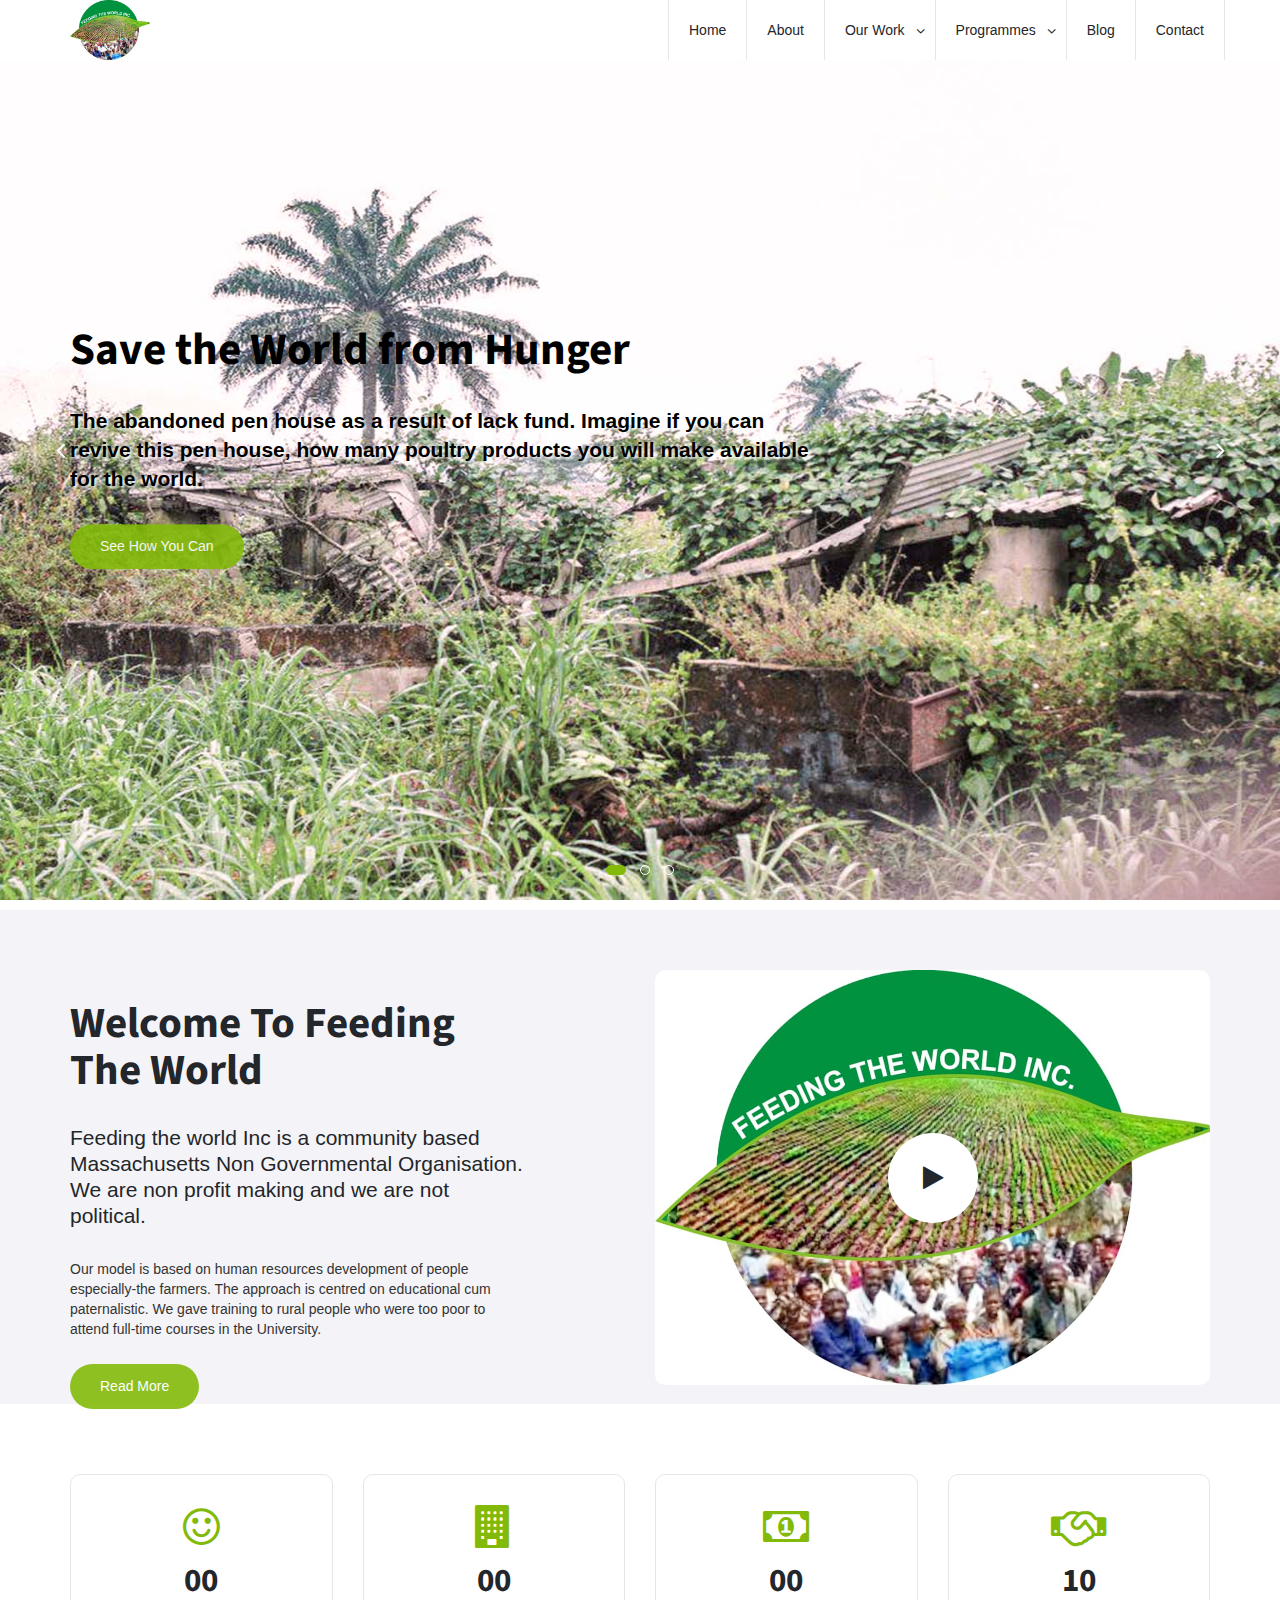
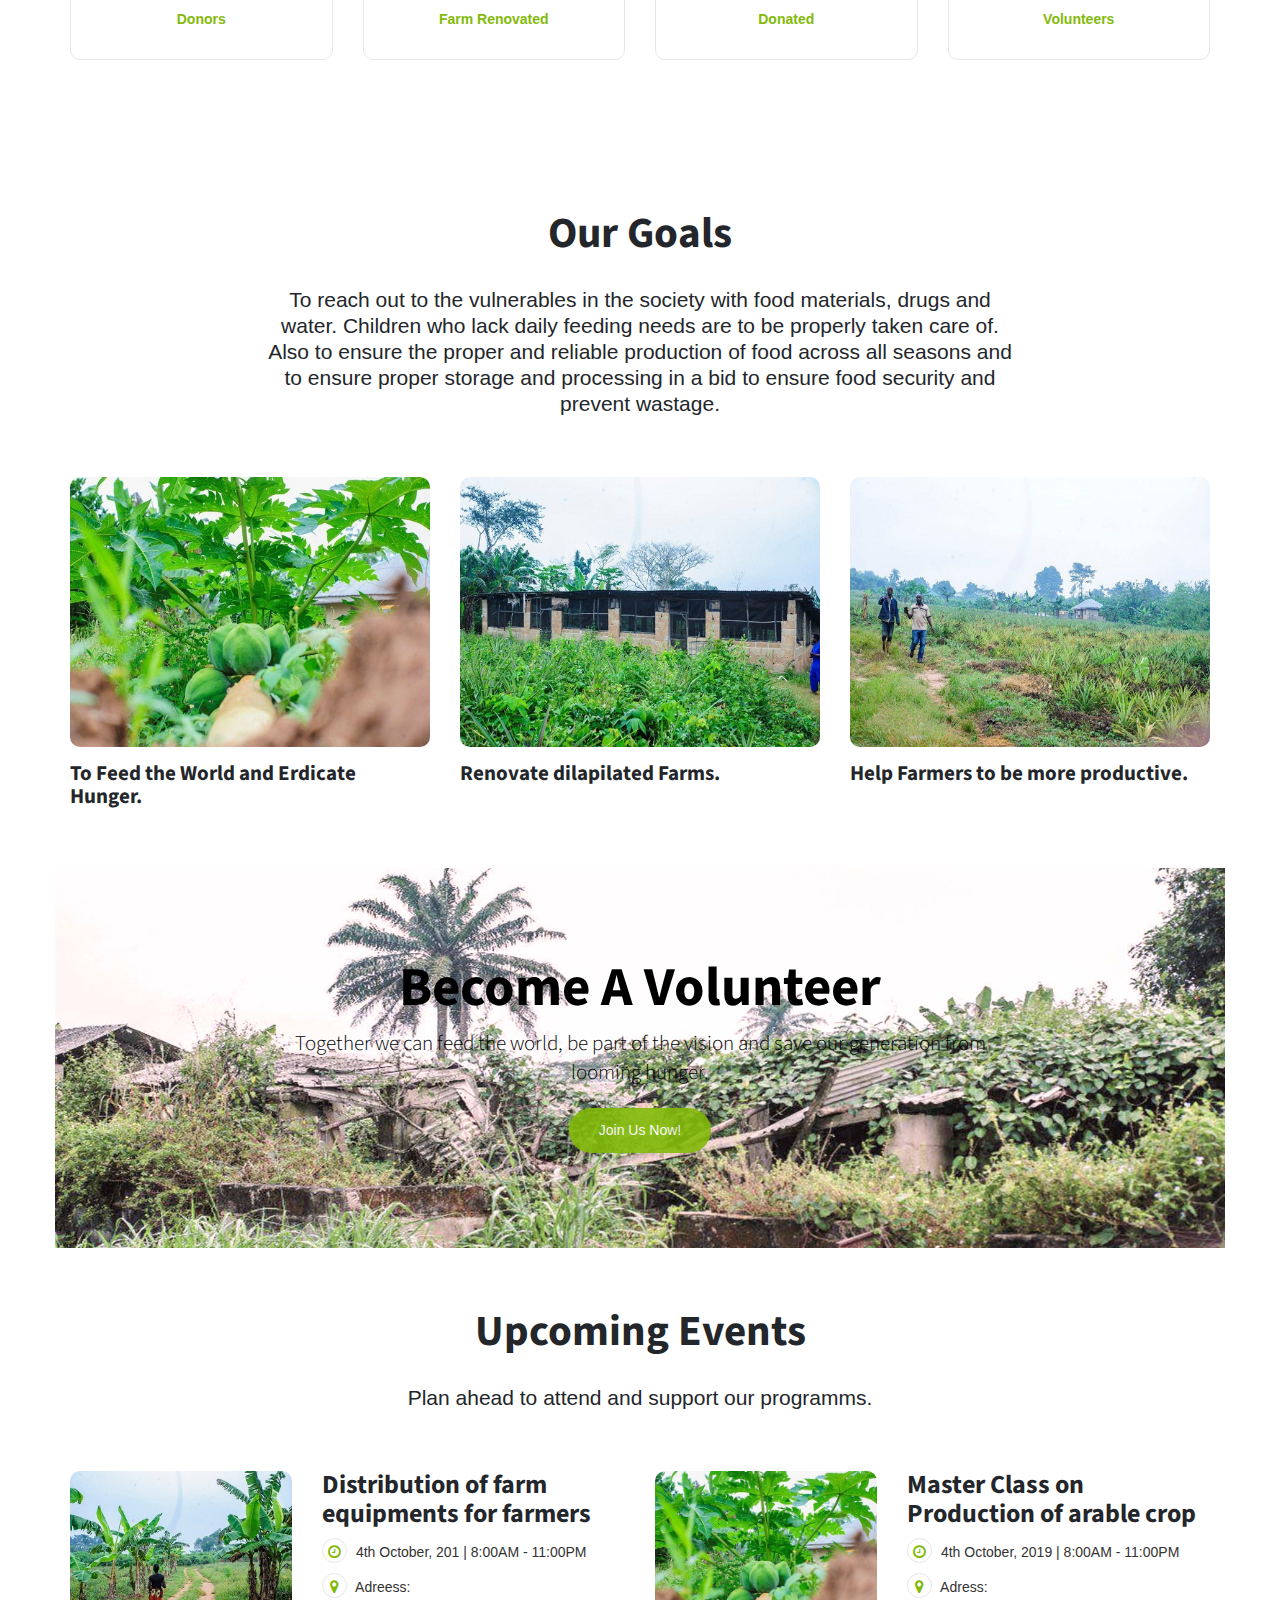
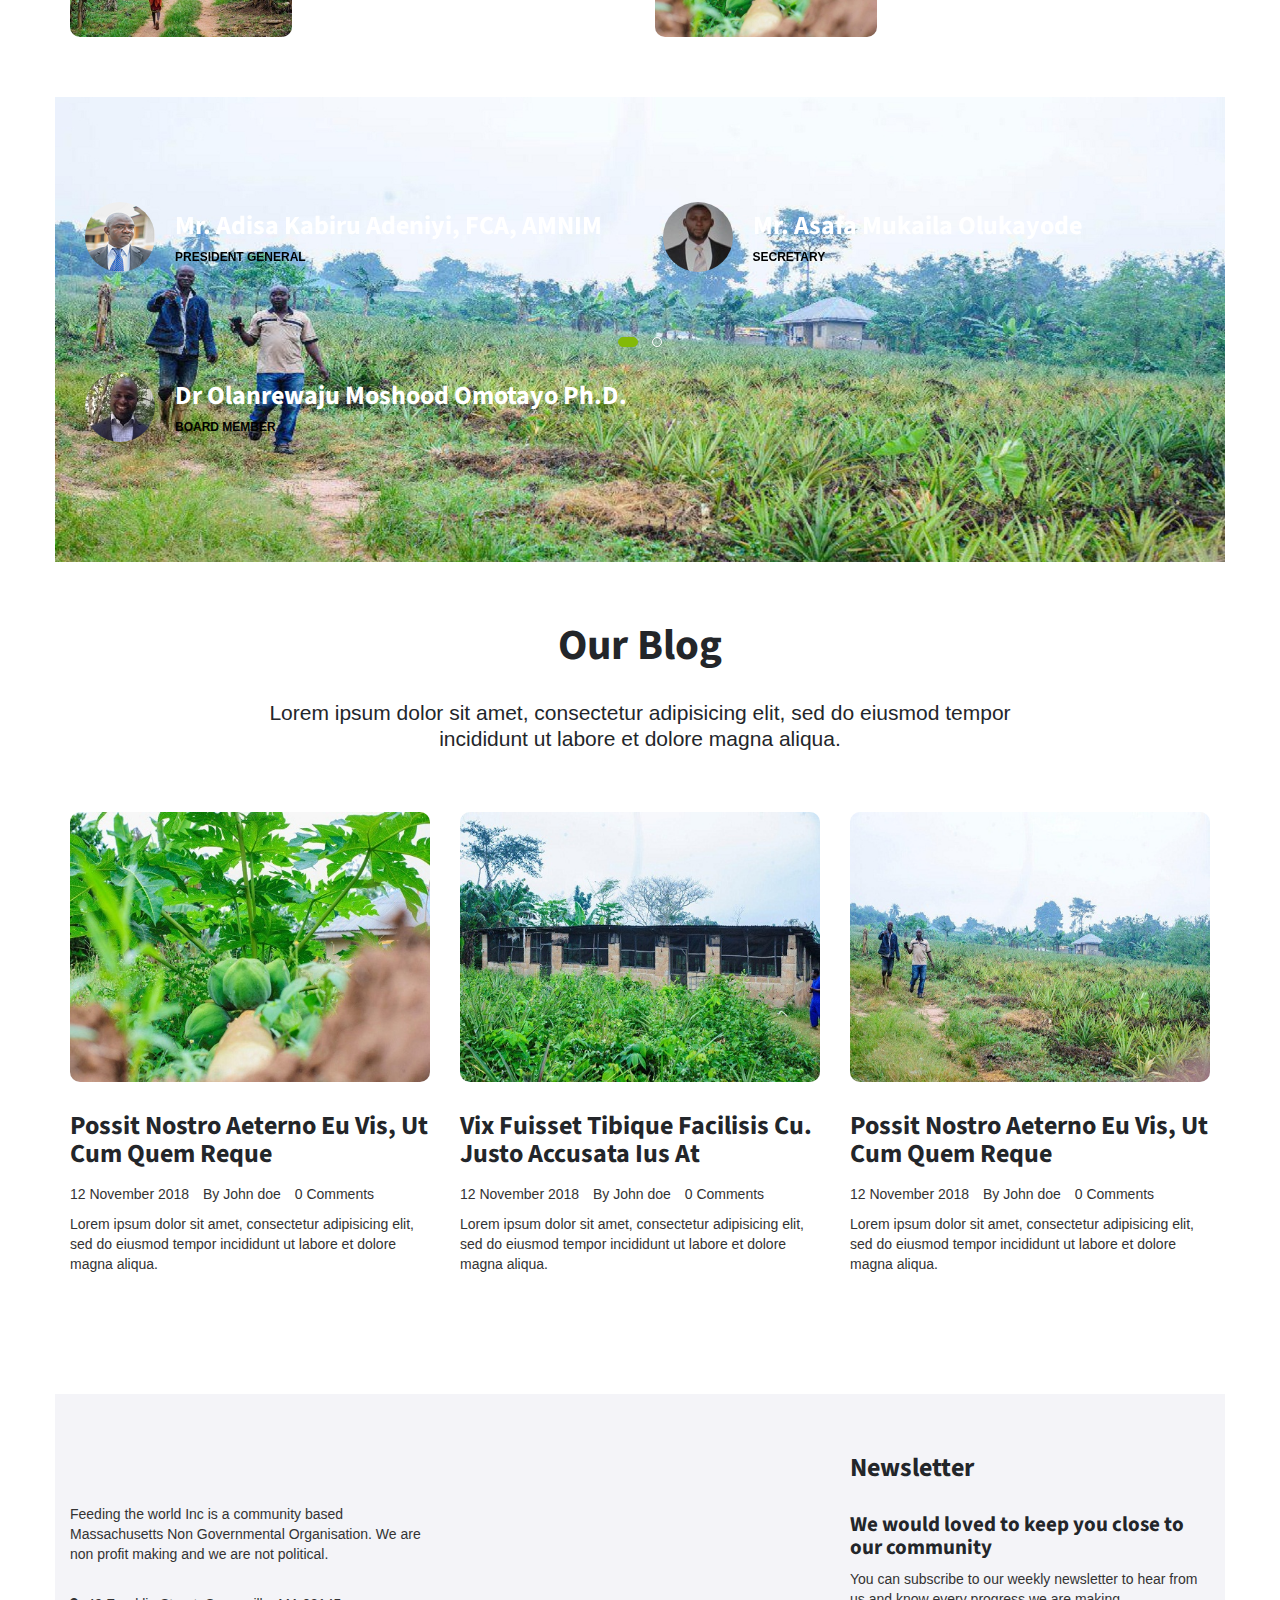
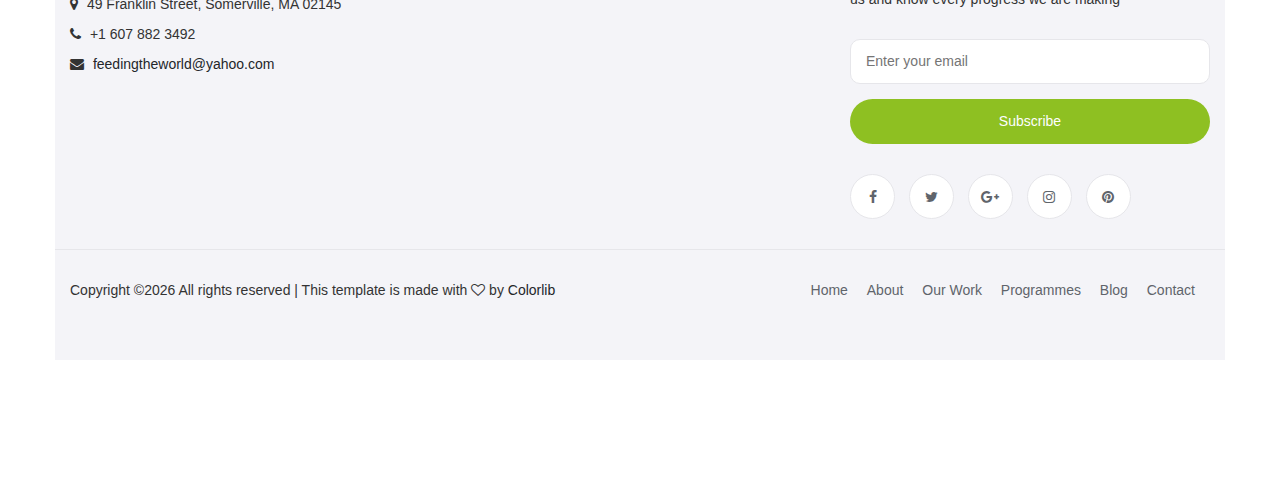
==== index.html @ e87ab562 "Add files via upload" ====
<!DOCTYPE html>
<html lang="en">
	<head>
		<meta charset="utf-8">
		<meta http-equiv="X-UA-Compatible" content="IE=edge">
		<meta name="viewport" content="width=device-width, initial-scale=1">
		 <!-- The above 3 meta tags *must* come first in the head; any other head content must come *after* these tags -->

		<title>Volunteer</title>

		<!-- Google font -->
		<link href="https://fonts.googleapis.com/css?family=Roboto:300,400%7CSource+Sans+Pro:700" rel="stylesheet">

		<!-- Bootstrap -->
		<link type="text/css" rel="stylesheet" href="css/bootstrap.min.css"/>

		<!-- Owl Carousel -->
		<link type="text/css" rel="stylesheet" href="css/owl.carousel.css" />
		<link type="text/css" rel="stylesheet" href="css/owl.theme.default.css" />

		<!-- Font Awesome Icon -->
		<link rel="stylesheet" href="css/font-awesome.min.css">

		<!-- Custom stlylesheet -->
		<link type="text/css" rel="stylesheet" href="css/style.css"/>

		<!-- HTML5 shim and Respond.js for IE8 support of HTML5 elements and media queries -->
		<!-- WARNING: Respond.js doesn't work if you view the page via file:// -->
		<!--[if lt IE 9]>
		  <script src="https://oss.maxcdn.com/html5shiv/3.7.3/html5shiv.min.js"></script>
		  <script src="https://oss.maxcdn.com/respond/1.4.2/respond.min.js"></script>
		<![endif]-->

    </head>
	<body>
		<!-- HEADER -->
		<header>
			<!-- NAVGATION -->
			<nav id="main-navbar">
				<div class="container">
					<div class="navbar-header">
						<!-- Logo -->
						<div class="navbar-brand">
							<a class="logo" href="index.html"><img src="img/logo.jpg" alt="logo"></a>
						</div>
						<!-- Logo -->

						<!-- Mobile toggle -->
						<button class="navbar-toggle-btn">
							<i class="fa fa-bars"></i>
						</button>
						<!-- Mobile toggle -->

						<!-- Mobile Search toggle -->
						<button class="search-toggle-btn">
							<i class="fa fa-search"></i>
						</button>
						<!-- Mobile Search toggle -->
					</div>

					<!-- Search
					<div class="navbar-search">
						<button class="search-btn"><i class="fa fa-search"></i></button>
						<div class="search-form">
							<form>
								<input class="input" type="text" name="search" placeholder="Search">
							</form>
						</div>
					</div>
					 Search -->

					<!-- Nav menu -->
					<ul class="navbar-menu nav navbar-nav navbar-right">
						<li><a href="index.html">Home</a></li>
						<li><a href="#">About</a></li>
						<li class="has-dropdown"><a href="#">Our Work</a>
						<ul class="dropdown">
							<li><a href="single-cause.html">Vision</a></li>
							<li><a href="single-cause.html">Mission</a></li>
							<li><a href="single-cause.html">Our Model</a></li>
						</ul>
					</li>
						<li class="has-dropdown"><a href="#">Programmes</a>
						<ul class="dropdown">
							<li><a href="single-event.html">Online Lectures</a></li>
							<li><a href="single-cause.html">Offline Class</a></li>
							<li><a href="single-cause.html">Extension Services</a></li>
						</ul>
					</li>
						<li><a href="#">Blog</a></li>
						<li><a href="#">Contact</a></li>
					</ul>
					<!-- Nav menu -->
				</div>
			</nav>
			<!-- /NAVGATION -->
		<!-- HOME OWL -->
		<div id="home-owl" class="owl-carousel owl-theme">
			<!-- home item -->
			<div class="home-item">
				<!-- section background -->
				<div class="section-bg" style="background-image: url(./img/background-1.jpg);"></div>
				<!-- /section background -->

				<!-- home content -->
				<div class="home">
					<div class="container">
						<div class="row">
							<div class="col-md-8">
								<div class="home-content">
									<h1>Save the World from Hunger</h1>
									<p class="lead">The abandoned pen house as a result of lack fund. Imagine if you can revive this pen house, how many poultry products you will make available for the world.</p>
									<a href="donation.html" class="primary-button">See How You Can</a>
								</div>
							</div>
						</div>
					</div>
				</div>
				<!-- /home content -->
			</div>
			<!-- /home item -->

			<!-- home item -->
			<div class="home-item">
				<!-- Background Image -->
				<div class="section-bg" style="background-image: url(./img/background-2.jpg);"></div>
				<!-- /Background Image -->

				<!-- home content -->
				<div class="home">
					<div class="container">
						<div class="row">
							<div class="col-md-8">
								<div class="home-content">
									<h1>Become A Volunteer</h1>
									<p class="lead">Together we can feed the world, be part of the vision and save our generation from looming hunger.</p>
									<a href="Volunteer.html" class="primary-button">Join Us Now!</a>
								</div>
							</div>
						</div>
					</div>
				</div>
				<!-- /home content -->
			</div>
			<!-- /home item -->
			<div class="home-item">
				<!-- Background Image -->
				<div class="section-bg" style="background-image: url(./img/background-3.jpg);"></div>
				<!-- /Background Image -->

				<!-- home content -->
				<div class="home">
					<div class="container">
						<div class="row">
							<div class="col-md-8">
								<div class="home-content">
									<h1>Be Educated</h1>
									<p class="lead">Join our master classes both online and offline to learn more about the feeding the world programmes and opportunites.</p>
									<a href="Volunteer.html" class="primary-button">Start From Here!</a>
								</div>
							</div>
						</div>
					</div>
				</div>
				<!-- /home content -->
			</div>
			<!-- /home item -->
		</div>
		<!-- /HOME OWL -->
	</header>
	<!-- /HEADER -->

	<!-- ABOUT -->
	<div id="about" class="section">
		<!-- container -->
		<div class="container">
			<!-- row -->
			<div class="row">
				<!-- about content -->
				<div class="col-md-5">
					<div class="section-title">
						<h2 class="title">Welcome to Feeding the World</h2>
						<p class="sub-title">Feeding the world Inc is a community based Massachusetts Non Governmental Organisation. We are non profit making and we are not political.</p>
					</div>
					<div class="about-content">
						<p>Our model is based on human resources development of people especially-the farmers. The approach is centred on educational cum paternalistic. We gave training to rural people who were too poor to attend full-time courses in the University.</p>
						<a href="#" class="primary-button">Read More</a>
					</div>
				</div>
				<!-- /about content -->

				<!-- about video -->
				<div class="col-md-offset-1 col-md-6">
					<a href="#" class="about-video">
							<i class="play-icon fa fa-play"></i>
							<img src="./img/logo.jpg" alt="">
						</a>
				</div>
				<!-- /about video -->
			</div>
			<!-- /row -->
		</div>
		<!-- /container -->
	</div>
	<!-- /ABOUT -->

	<!-- NUMBERS -->
	<div id="numbers" class="section">
		<!-- container -->
		<div class="container">
			<!-- row -->
			<div class="row">
				<!-- number -->
				<div class="col-md-3 col-sm-6">
					<div class="number">
						<i class="fa fa-smile-o"></i>
						<h3>00</h3>
						<span>Donors</span>
					</div>
				</div>
				<!-- /number -->

				<!-- number -->
				<div class="col-md-3 col-sm-6">
					<div class="number">
						<i class="fa fa-building"></i>
						<h3>00</h3>
						<span>Farm Renovated</span>
					</div>
				</div>
				<!-- /number -->

				<!-- number -->
				<div class="col-md-3 col-sm-6">
					<div class="number">
						<i class="fa fa-money"></i>
						<h3>00</h3>
						<span>Donated</span>
					</div>
				</div>
				<!-- /number -->

				<!-- number -->
				<div class="col-md-3 col-sm-6">
					<div class="number">
						<i class="fa fa-handshake-o"></i>
						<h3>10</h3>
						<span>Volunteers</span>
					</div>
				</div>
				<!-- /number -->
			</div>
			<!-- /row -->
		</div>
		<!-- /container -->
	</div>
	<!-- /NUMBERS -->

	<!-- CAUSESS -->
	<div id="causes" class="section">
		<!-- container -->
		<div class="container">
			<!-- row -->
			<div class="row">

				<!-- section title -->
				<div class="col-md-8 col-md-offset-2">
					<div class="section-title text-center">
						<h2 class="title">Our Goals</h2>
						<p class="sub-title">To reach out to the vulnerables in the society with food materials, drugs and water. Children who lack daily feeding needs are to be properly taken care of. Also to ensure the proper and reliable production of food across all seasons and to ensure proper storage and processing in a bid to ensure food security and prevent wastage.</p>
					</div>
				</div>
				<!-- section title -->

				<!-- causes -->
				<div class="col-md-4">
					<div class="causes">
						<div class="causes-img">
							<a href="#">
									<img src="./img/post-1.jpg" alt="">
								</a>
						</div>
						<div class="causes-content">
							<h4>To Feed the World and Erdicate Hunger.</h4>
						</div>
					</div>
				</div>
				<!-- /causes -->
				<!-- causes -->
				<div class="col-md-4">
					<div class="causes">
						<div class="causes-img">
							<a href="#">
									<img src="./img/post-2.jpg" alt="">
								</a>
						</div>
						<div class="causes-content">
							<h4>Renovate dilapilated Farms.</h4>
						</div>
					</div>
				</div>
				<!-- /causes -->

				<!-- causes -->
				<div class="col-md-4">
					<div class="causes">
						<div class="causes-img">
							<a href="#">
									<img src="./img/post-3.jpg" alt="">
								</a>
						</div>
						<div class="causes-content">
							<h4>Help Farmers to be more productive.</h4>
						</div>
					</div>
				</div>
				<!-- /causes -->

				<div class="clearfix visible-md visible-lg"></div>

				

	<!-- CTA -->
	<div id="cta" class="section">
		<!-- background section -->
		<div class="section-bg" style="background-image: url(./img/background-1.jpg);" data-stellar-background-ratio="0.5"></div>
		<!-- /background section -->

		<!-- container -->
		<div class="container">
			<!-- row -->
			<div class="row">
				<!-- cta content -->
				<div class="col-md-offset-2 col-md-8">
					<div class="cta-content text-center">
						<h1 style="color: black;">Become A Volunteer</h1>
						<h5 class="lead" style="color: black">Together we can feed the world, be part of the vision and save our generation from looming hunger.</h5>
						<a href="#" class="primary-button">Join Us Now!</a>
					</div>
				</div>
				<!-- /cta content -->
			</div>
			<!-- /row -->
		</div>
		<!-- /container -->
	</div>
	<!-- /CTA -->

	<!-- EVENTS -->
	<div id="events" class="section">
		<!-- container -->
		<div class="container">
			<!-- row -->
			<div class="row">
				<!-- section title -->
				<div class="col-md-8 col-md-offset-2">
					<div class="section-title text-center">
						<h2 class="title">Upcoming Events</h2>
						<p class="sub-title">Plan ahead to attend and support our programms.</p>
					</div>
				</div>
				<!-- /section title -->

				<!-- event -->
				<div class="col-md-6">
					<div class="event">
						<div class="event-img">
							<a href="single-event.html">
								<img src="./img/event-1.jpg" alt="">
							</a>
						</div>
						<div class="event-content">
							<h3><a href="single-event.html">Distribution of farm equipments for farmers</a></h3>
							<ul class="event-meta">
								<li><i class="fa fa-clock-o"></i> 4th October, 201 | 8:00AM - 11:00PM</li>
								<li><i class="fa fa-map-marker"></i> Adreess:</li>
							</ul>
						</div>
					</div>
				</div>
				<!-- /event -->

				<!-- event -->
				<div class="col-md-6">
					<div class="event">
						<div class="event-img">
							<a href="single-event.html">
								<img src="./img/event-2.jpg" alt="">
							</a>
						</div>
						<div class="event-content">
							<h3><a href="single-event.html">Master Class on Production of arable crop</a></h3>
							<ul class="event-meta">
								<li><i class="fa fa-clock-o"></i> 4th October, 2019 | 8:00AM - 11:00PM</li>
								<li><i class="fa fa-map-marker"></i> Adress:</li>
							</ul>
						</div>
					</div>
				</div>
				<!-- /event -->

				<div class="clearfix visible-md visible-lg"></div>

	<!-- /EVENTS -->

	<!-- TESTIMONIAL -->
	<div id="testimonial" class="section">
		<!-- background section -->
		<div class="section-bg" style="background-image: url(./img/background-2.jpg);" data-stellar-background-ratio="0.5"></div>
		<!-- /background section -->

		<!-- container -->
		<div class="container">
			<!-- row -->
			<div class="row">
				<!-- Testimonial owl -->
				<div class="col-md-12">
					<div id="testimonial-owl" class="owl-carousel owl-theme">
						<!-- testimonial -->
						<div class="testimonial">
							<div class="testimonial-meta">
								<div class="testimonial-img">
									<img src="./img/avatar-1.jpg" alt="">
								</div>
								<h3>Mr. Adisa Kabiru Adeniyi, <strong> FCA, AMNIM</strong></h3>
								<span style="color: black;"><strong>President General</strong></span>
							</div>
						</div>
						<!-- /testimonial -->

						<!-- testimonial -->
						<div class="testimonial">
							<div class="testimonial-meta">
								<div class="testimonial-img">
									<img src="./img/avatar-2.jpg" alt="">
								</div>
								<h3>Mr. Asafa Mukaila Olukayode</h3>
								<span style="color: black;"><strong> Secretary</span></strong>
							</div>
						</div>
						<!-- /testimonial -->

						<!-- testimonial -->
						<div class="testimonial">
							<div class="testimonial-meta">
								<div class="testimonial-img">
									<img src="./img/avatar-3.jpg" alt="">
								</div>
								<h3>Mr. Shittu Raman Ayodele</h3>
								<span style="color: black;"><strong>Board Member</strong></span>
							</div>
						</div>
						<!-- /testimonial -->

						<!-- testimonial -->
						<div class="testimonial">
							<div class="testimonial-meta">
								<div class="testimonial-img">
									<img src="./img/avatar-4.jpg" alt="">
								</div>
								<h3>Ganiyu Wakilat Aderonke</h3>
								<span style="color: black;"><strong>Treasurer</strong></span>
							</div>
							</div>
						</div>
						<!-- /testimonial -->
						<!-- testimonial -->
						<div class="testimonial">
							<div class="testimonial-meta">
								<div class="testimonial-img">
									<img src="./img/avatar-5.jpg" alt="">
								</div>
								<h3>Dr Olanrewaju Moshood Omotayo <strong> Ph.D.</strong></h3>
								<span style="color: black;"><strong>Board Member</strong></span>
							</div>
							</div>
						</div>
					</div>
				</div>
				<!-- /Testimonial owl -->
			</div>
			<!-- /Row -->
		</div>
		<!-- /container -->
	</div>
	<!-- /TESTIMONIAL -->

	<!-- BLOG -->
	<div id="blog" class="section">
		<!-- container -->
		<div class="container">
			<!-- row -->
			<div class="row">
				<!-- section title -->
				<div class="col-md-8 col-md-offset-2">
					<div class="section-title text-center">
						<h2 class="title">Our Blog</h2>
						<p class="sub-title">Lorem ipsum dolor sit amet, consectetur adipisicing elit, sed do eiusmod tempor incididunt ut labore et dolore magna aliqua.</p>
					</div>
				</div>
				<!-- /section title -->

				<!-- blog -->
				<div class="col-md-4">
					<div class="article">
						<div class="article-img">
							<a href="single-blog.html">
								<img src="./img/post-1.jpg" alt="">
							</a>
						</div>
						<div class="article-content">
							<h3 class="article-title"><a href="single-blog.html">Possit nostro aeterno eu vis, ut cum quem reque</a></h3>
							<ul class="article-meta">
								<li>12 November 2018</li>
								<li>By John doe</li>
								<li>0 Comments</li>
							</ul>
							<p>Lorem ipsum dolor sit amet, consectetur adipisicing elit, sed do eiusmod tempor incididunt ut labore et dolore magna aliqua.</p>
						</div>
					</div>
				</div>
				<!-- /blog -->

				<!-- blog -->
				<div class="col-md-4">
					<div class="article">
						<div class="article-img">
							<a href="single-blog.html">
								<img src="./img/post-2.jpg" alt="">
							</a>
						</div>
						<div class="article-content">
							<h3 class="article-title"><a href="single-blog.html">Vix fuisset tibique facilisis cu. Justo accusata ius at</a></h3>
							<ul class="article-meta">
								<li>12 November 2018</li>
								<li>By John doe</li>
								<li>0 Comments</li>
							</ul>
							<p>Lorem ipsum dolor sit amet, consectetur adipisicing elit, sed do eiusmod tempor incididunt ut labore et dolore magna aliqua.</p>
						</div>
					</div>
				</div>
				<!-- /blog -->

				<!-- blog -->
				<div class="col-md-4">
					<div class="article">
						<div class="article-img">
							<a href="single-blog.html">
								<img src="./img/post-3.jpg" alt="">
							</a>
						</div>
						<div class="article-content">
							<h3 class="article-title"><a href="single-blog.html">Possit nostro aeterno eu vis, ut cum quem reque</a></h3>
							<ul class="article-meta">
								<li>12 November 2018</li>
								<li>By John doe</li>
								<li>0 Comments</li>
							</ul>
							<p>Lorem ipsum dolor sit amet, consectetur adipisicing elit, sed do eiusmod tempor incididunt ut labore et dolore magna aliqua.</p>
						</div>
					</div>
				</div>
				<!-- /blog -->
			</div>
			<!-- /row -->
		</div>
		<!-- /container -->
	</div>
	<!-- /BLOG -->

		<!-- FOOTER -->
		<footer id="footer" class="section">
			<!-- container -->
			<div class="container">
				<!-- row -->
				<div class="row">
					<!-- footer contact -->
					<div class="col-md-4">
						<div class="footer">
							<div class="footer-logo">
								<a class="logo" href="#"><img src="./img/logo.png" alt=""></a>
							</div>
							<p>Feeding the world Inc is a community based Massachusetts Non Governmental Organisation. We are non profit making and we are not political.</p>
							<ul class="footer-contact">
								<li><i class="fa fa-map-marker"></i> 49 Franklin Street, Somerville, MA 02145</li>
								<li><i class="fa fa-phone"></i>  +1 607 882 3492</li>
								<li><i class="fa fa-envelope"></i> <a href="#">feedingtheworld@yahoo.com</a></li>
							</ul>
						</div>
					</div>
					<!-- /footer contact -->

					<!-- footer galery -->
					<div class="col-md-4">
						<div class="footer">
							
						</div>
					</div>
					<!-- /footer galery -->

					<!-- footer newsletter -->
					<div class="col-md-4">
						<div class="footer">
							<h3 class="footer-title">Newsletter</h3>
							<h4>We would loved to keep you close to our community</h4>
							<p>You can subscribe to our weekly newsletter to hear from us and know every progress we are making</p>
							<form class="footer-newsletter">
								<input class="input" type="email" placeholder="Enter your email">
								<button class="primary-button">Subscribe</button>
							</form>
							<ul class="footer-social">
								<li><a href="#"><i class="fa fa-facebook"></i></a></li>
								<li><a href="#"><i class="fa fa-twitter"></i></a></li>
								<li><a href="#"><i class="fa fa-google-plus"></i></a></li>
								<li><a href="#"><i class="fa fa-instagram"></i></a></li>
								<li><a href="#"><i class="fa fa-pinterest"></i></a></li>
							</ul>
						</div>
					</div>
					<!-- /footer newsletter -->
				</div>
				<!-- /row -->

				<!-- footer copyright & nav -->
				<div id="footer-bottom" class="row">
					<div class="col-md-6 col-md-push-6">
						<ul class="footer-nav">
							<li><a href="#">Home</a></li>
							<li><a href="#">About</a></li>
							<li><a href="#">Our Work</a></li>
							<li><a href="#">Programmes</a></li>
							<li><a href="#">Blog</a></li>
							<li><a href="#">Contact</a></li>
						</ul>
					</div>

					<div class="col-md-6 col-md-pull-6">
						<div class="footer-copyright">
							<span><!-- Link back to Colorlib can't be removed. Template is licensed under CC BY 3.0. -->
Copyright &copy;<script>document.write(new Date().getFullYear());</script> All rights reserved | This template is made with <i class="fa fa-heart-o" aria-hidden="true"></i> by <a href="https://colorlib.com" target="_blank">Colorlib</a>
<!-- Link back to Colorlib can't be removed. Template is licensed under CC BY 3.0. --></span>
						</div>
					</div>
				</div>
				<!-- /footer copyright & nav -->
			</div>
			<!-- /container -->
		</footer>
		<!-- /FOOTER -->

		<!-- jQuery Plugins -->
		<script src="js/jquery.min.js"></script>
		<script src="js/bootstrap.min.js"></script>
		<script src="js/owl.carousel.min.js"></script>
		<script src="js/jquery.stellar.min.js"></script>
		<script src="js/main.js"></script>

	</body>
</html>
---- css/style.css ----
5/*
Template Name: Charity HTML Template
Author: yaminncco

Colors:
	Body 		  : #5f646b
	Headers 	: #23262a
	Primary 	: #83ba09
	Grey 		  : #f4f4f8, #e6e6ea

Fonts: Roboto, Source Sans Pro

Table OF Contents
------------------------------------
GENERAL
LOGO
NAVGATION
HEADER
ABOUT
NUMBERS
CALL TO ACTION
TESTIMONIAL
CAUSES
EVENTS
BLOG
ASIDE
FOOTER
RESPONSIVE
OWL THEME
------------------------------------*/

/*=========================================================
	GENERAL
===========================================================*/

/*----------------------------*\
	typography
\*----------------------------*/

body {
  font-family: 'Roboto', sans-serif;
  font-size: 15px;
  font-weight: 300;
  letter-spacing: 0.3px;
  color: #5f646b;
}

h1, h2, h3, h4, h5, h6 {
  font-family: 'Source Sans Pro', sans-serif;
  margin-top: 0px;
  color: #23262a;
  font-weight: 700;
  letter-spacing: 0px;
}

h1 {
  font-size: 43px;
}

h2 {
  font-size: 33px;
}

h3 {
  font-size: 26px;
}

h4 {
  font-size: 21px;
}

a {
  color: #23262a;
  font-weight: 400;
  -webkit-transition: 0.3s color;
  transition: 0.3s color;
}

a:hover, a:focus {
  text-decoration: none;
  outline: none;
  color: #83ba09;
}

ul, ol {
  margin: 0;
  padding: 0;
  list-style: none
}

blockquote {
  position: relative;
  padding: 30px 30px;
  margin: 0px;
  font-size: 15px;
  border-radius: 10px;
  background: #f4f4f8;
  border-left: 0px;
  margin: 30px 0px;
}

blockquote:after {
  content: "\f10e";
  font-family: fontAwesome;
  position: absolute;
  right: -10px;
  bottom: -10px;
  text-align: center;
  font-size: 43px;
  color: #83ba09;
  width: 45px;
  height: 45px;
  line-height: 45px;
  z-index: 22;
}

/*----------------------------*\
	button
\*----------------------------*/

.primary-button {
  position: relative;
  display: inline-block;
  padding: 0px 30px;
  background: #83ba09;
  color: #FFF;
  font-weight: 400;
  height: 45px;
  line-height: 45px;
  border: none;
  border-radius: 25px;
  overflow: hidden;
  opacity: 0.9;
  -webkit-transition: 0.6s all;
  transition: 0.6s all;
}

.primary-button:after {
  content: "";
  position: absolute;
  top: 0;
  left: -50%;
  width: 120%;
  height: 100%;
  background: rgba(255, 255, 255, 0.5);
  -webkit-transform: scale3d(6, 2, 1) rotate(135deg) translate(0, -150%);
  transform: scale3d(6, 2, 1) rotate(135deg) translate(0, -150%);
  -webkit-transition: 0.6s all;
  transition: 0.6s all;
}

.primary-button:hover:after, .primary-button:focus:after {
  -webkit-transform: scale3d(6, 2, 1) rotate(135deg) translate(0, 100%);
  transform: scale3d(6, 2, 1) rotate(135deg) translate(0, 100%);
}

.primary-button:hover, .primary-button:focus {
  color: #FFF;
  opacity: 1;
}

/*----------------------------*\
	input
\*----------------------------*/

.input {
  width: 100%;
  background-color: #FFF;
  border: 1px solid #e6e6ea;
  height: 45px;
  padding: 0px 15px;
  border-radius: 10px;
  -webkit-transition: 0.3s border-color;
  transition: 0.3s border-color;
}

textarea.input {
  height: 90px;
  padding: 15px;
}

.input:focus {
  border-color: #83ba09;
}

/*----------------------------*\
	section
\*----------------------------*/

.section {
  position: relative;
  padding: 60px 0px;
}

.section-bg {
  position: absolute;
  left: 0;
  right: 0;
  top: 0;
  bottom: 0;
  background-size: cover;
  background-position: center;
  z-index: -1;
}

.section-title {
  margin-bottom: 60px;
}

.section-title .title {
  font-size: 43px;
  text-transform: capitalize;
  margin-bottom: 30px;
}

.section-title .sub-title {
  color: #23262a;
  font-size: 21px;
  line-height: 26px;
}

/*=========================================================
	LOGO
===========================================================*/

.navbar-brand {
  height: 60px;
  padding: 0;
}

.navbar-brand .logo {
  display: inline-block;
}

.navbar-brand .logo>img {
  max-height: 60px;
}

/*=========================================================
	NAVGATION
===========================================================*/

#main-navbar {
  position: absolute;
  left: 0;
  right: 0;
  top: 0;
  background-color: #FFF;
  z-index: 910;
}

/*----------------------------*\
	menu
\*----------------------------*/

.navbar-menu li a {
  padding: 20px;
  border-right: 1px solid #e6e6ea;
}

.navbar-menu>li:first-child a {
  border-left: 1px solid #e6e6ea;
}

.navbar-menu li a:hover, .navbar-menu li a:focus {
  background-color: transparent;
  color: #83ba09;
}

/*----------------------------*\
	Dropdown
\*----------------------------*/

.navbar-menu li.has-dropdown {
  position: relative;
}

.navbar-menu li.has-dropdown>a {
  padding: 20px 30px 20px 20px;
}

.navbar-menu li.has-dropdown:after {
  font-family: 'FontAwesome';
  content: "\f107";
  position: absolute;
  right: 10px;
  top: 21px;
  width: 10px;
  font-size: 14px;
  color: #23262a;
}

.navbar-menu .dropdown {
  position: absolute;
  width: 250px;
  background: #f4f4f8;
  z-index: 91;
  opacity: 0;
  visibility: hidden;
  -webkit-transform: translateY(15px);
  -ms-transform: translateY(15px);
  transform: translateY(15px);
  -webkit-transition: 0.3s all;
  transition: 0.3s all;
}

.navbar-menu .dropdown li a {
  display: block;
  padding: 15px 15px;
}

.navbar-menu .dropdown li a {
  border-top: 1px solid #e6e6ea;
}

.navbar-menu li.has-dropdown:hover>.dropdown {
  opacity: 1;
  visibility: visible;
  -webkit-transform: translateY(0px);
  -ms-transform: translateY(0px);
  transform: translateY(0px);
}

/*----------------------------*\
	search
\*----------------------------*/

.navbar-search {
  position: relative;
  float: right;
  margin-left: 15px;
  border-right: 1px solid #e6e6ea;
}

.navbar-search .search-btn {
  border: none;
  background: transparent;
  line-height: 20px;
  padding: 20px;
  color: #23262a;
}

.navbar-search .search-form {
  position: absolute;
  width: 250px;
  right: 0px;
  padding: 20px;
  z-index: 91;
  background: #f4f4f8;
  border-top: 1px solid #e6e6ea;
  opacity: 0;
  visibility: hidden;
  -webkit-transform: translateY(15px);
  -ms-transform: translateY(15px);
  transform: translateY(15px);
  -webkit-transition: 0.3s all;
  transition: 0.3s all;
}

.navbar-search:hover .search-form {
  opacity: 1;
  visibility: visible;
  -webkit-transform: translateY(0px);
  -ms-transform: translateY(0px);
  transform: translateY(0px);
}

.search-toggle-btn, .navbar-toggle-btn {
  float: right;
  width: 60px;
  line-height: 60px;
  color: #23262a;
  background: transparent;
  border-left: 1px solid #e6e6ea;
  border-right: 0px;
  border-top: 0px;
  border-bottom: 0px;
}

.search-toggle-btn, .navbar-toggle-btn {
  display: none;
}

/*----------------------------*\
	Responsive Nav
\*----------------------------*/

@media only screen and (max-width: 767px) {
  .navbar-brand {
    padding-left: 20px;
  }
  .navbar-menu {
    margin: 0px -15px;
    border-top: 1px solid #e6e6ea;
    max-height: 0;
    overflow-y: scroll;
    -webkit-transition: 0.3s max-height;
    transition: 0.3s max-height;
  }
  .navbar-menu li {
    border-top: 1px solid #e6e6ea;
  }
  .navbar-menu.navbar-menu-active {
    max-height: 500px;
  }
  .search-toggle-btn, .navbar-toggle-btn {
    display: block;
  }
  .navbar-search {
    float: none;
    margin: 0px -15px;
  }
  .navbar-search .search-btn {
    display: none;
  }
  .navbar-search .search-form {
    display: none;
    position: static;
    width: auto;
    opacity: 1;
    visibility: visible;
    -webkit-transform: translateY(0px);
    -ms-transform: translateY(0px);
    transform: translateY(0px);
  }
  .navbar-search.navbar-search-active .search-form {
    display: block;
  }
  /* Dropdown */
  .navbar-menu .dropdown {
    display: none;
    margin-left: 30px;
    border-left: 1px solid #e6e6ea;
    position: static;
    width: auto;
    opacity: 1;
    visibility: visible;
    -webkit-transform: translateY(0px);
    -ms-transform: translateY(0px);
    transform: translateY(0px);
  }
  .navbar-menu li.has-dropdown.dropdown-active>.dropdown {
    display: block;
  }
  .navbar-menu li.has-dropdown:after {
    right: 15px;
    z-index: -1;
  }
  .navbar-menu .dropdown li a {
    display: block;
    padding: 10px 10px;
  }
}

/*=========================================================
	HEADER
===========================================================*/

#home {
  position: relative;
  height: 100vh;
}

#home #home-owl {
  position: absolute;
  top: 0;
  left: 0;
  right: 0;
  bottom: 0;
}

#home-owl .home-item {
  height: 100vh;
}

#home-owl .home {
  position: absolute;
  left: 0px;
  right: 0px;
  top: 50%;
  -webkit-transform: translateY(-50%);
  -ms-transform: translateY(-50%);
  transform: translateY(-50%);
}

#home-owl.owl-theme .owl-dots {
  position: absolute;
  bottom: 15px;
  left: 0;
  right: 0;
}

#home-owl.owl-theme .owl-nav [class*='owl-'] {
  position: absolute;
  top: 50%;
  -webkit-transform: translateY(-50%);
  -ms-transform: translateY(-50%);
  transform: translateY(-50%);
}

#home-owl.owl-theme .owl-prev {
  left: 15px;
}

#home-owl.owl-theme .owl-next {
  right: 15px;
}

.home-content h1 {
  font-size: 45px;
  font-weight: bold;
  color: black;
  margin-bottom: 30px;
}

.home-content p.lead {
  font-weight: bold;
  color: black !important;
  text-shadow: 2px 2px 3px white;
  margin-bottom: 30px;
}

#page-header {
  position: relative;
  margin-top: 60px;
  padding: 60px 0px;
}

.header-content h1 {
  color: #FFF;
  text-transform: capitalize;
  margin-bottom: 30px;
}

.header-content .breadcrumb {
  background-color: transparent;
  padding: 0;
  margin: 0px;
}

.header-content .breadcrumb>li a {
  color: #FFF;
}

.header-content .breadcrumb>li a:hover, .header-content .breadcrumb>li a:hover {
  color: #83ba09;
}

.header-content .breadcrumb>li+li::before {
  color: #FFF;
}

.header-content .breadcrumb>.active {
  color: #83ba09;
}

/*=========================================================
	ABOUT
===========================================================*/

#about.section {
  padding-bottom: 0px;
}

#about:after {
  content: "";
  position: absolute;
  left: 0;
  right: 0;
  top: 0;
  bottom: 10px;
  background-color: #f4f4f8;
  z-index: -1;
}

#about .section-title {
  margin-bottom: 30px;
  margin-top: 30px;
}

.about-content .primary-button {
  margin-top: 15px;
}

.about-video {
  position: relative;
  display: block;
  border-radius: 10px;
  overflow: hidden;
}

.about-video>img {
  width: 100%;
}

.about-video .play-icon {
  position: absolute;
  top: 50%;
  left: 50%;
  -webkit-transform: translate(-50%, -50%);
  -ms-transform: translate(-50%, -50%);
  transform: translate(-50%, -50%);
  width: 90px;
  height: 90px;
  line-height: 90px;
  text-align: center;
  background: #fff;
  border-radius: 50%;
  font-size: 26px;
}

/*=========================================================
	NUMBERS
===========================================================*/

.number {
  text-align: center;
  padding: 30px;
  margin-bottom: 30px;
  border-radius: 10px;
  border: 1px solid #e6e6ea;
  -webkit-transition: 0.3s border-color;
  transition: 0.3s border-color;
}

.number i {
  font-size: 43px;
  color: #83ba09;
  margin-bottom: 15px;
}

.number h3 {
  font-size: 33px;
}

.number span {
  color: #83ba09;
  font-weight: 700;
}

.number:hover {
  border-color: #83ba09;
}

/*=========================================================
	CALL TO ACTION
===========================================================*/

#cta.section {
  padding: 90px 0px;
}

.cta-content h1 {
  color: #FFF;
  font-size: 55px;
}

.cta-content p.lead {
  color: #FFF;
}

/*=========================================================
	TESTIMONIAL
===========================================================*/

#testimonial.section {
  padding: 90px 0px;
}

.testimonial {
  padding: 15px;
}

.testimonial .testimonial-meta {
  position: relative;
  padding-left: 90px;
  height: 70px;
  margin-bottom: 15px;
  padding-top: 10px;
}

.testimonial .testimonial-img {
  position: absolute;
  left: 0;
  top: 0;
  width: 70px;
  border-radius: 50%;
  overflow: hidden;
}

.testimonial .testimonial-img img {
  width: 100%;
}

.testimonial .testimonial-meta h3 {
  margin-bottom: 5px;
  color: #fff;
}

.testimonial .testimonial-meta span {
  font-size: 12px;
  color: #83ba09;
  text-transform: uppercase;
  font-weight: 700;
}

.testimonial .testimonial-quote blockquote {
  background: #FFF;
  margin: 0px 0px;
}

#testimonial-owl.owl-theme .owl-dots {
  margin-top: 30px;
}

/*=========================================================
	CAUSES
===========================================================*/

.causes {
  margin-bottom: 60px;
}

.causes .causes-img {
  position: relative;
  border-radius: 10px;
  overflow: hidden;
}

.causes .causes-img a:after {
  content: "";
  position: absolute;
  left: 0;
  right: 0;
  top: 0;
  bottom: 0;
  background-color: #83ba09;
  opacity: 0;
  -webkit-transition: 0.3s opacity;
  transition: 0.3s opacity;
}

.causes .causes-img a:hover:after {
  opacity: 0.6;
}

.causes .causes-img img {
  width: 100%;
}

.causes .causes-progress {
  margin-top: 45px;
}

.causes-progress .causes-progress-bar {
  position: relative;
  height: 6px;
  background-color: #e6e6ea;
  border-radius: 10px;
  margin-bottom: 10px;
}

.causes-progress .causes-progress-bar>div {
  position: absolute;
  left: 0;
  top: 0;
  background-color: #83ba09;
  bottom: 0;
  border-radius: 10px;
}

.causes-progress .causes-progress-bar>div span {
  position: absolute;
  right: 5px;
  top: -3px;
  -webkit-transform: translate(50%, -100%);
  -ms-transform: translate(50%, -100%);
  transform: translate(50%, -100%);
  padding: 2px 10px;
  background: #83ba09;
  color: #FFF;
  font-weight: 400;
  border-radius: 10px;
  font-size: 12px;
}

.causes-progress .causes-progress-bar>div span:after {
  content: "";
  position: absolute;
  background-color: #83ba09;
  height: 3px;
  bottom: 0;
  -webkit-transform: translate(-50%, 100%);
  -ms-transform: translate(-50%, 100%);
  transform: translate(-50%, 100%);
  width: 3px;
  left: 50%;
}

.causes-progress .causes-goal {
  float: right;
}

.causes .causes-content {
  margin-top: 15px;
}

.causes .causes-content h3 {
  text-transform: capitalize;
}

.causes .causes-content h3>a {
  font-weight: 700;
}

.causes .causes-content .causes-donate {
  margin-top: 15px;
}

.causes-details .causes-progress {
  width: 75%;
  float: left;
  margin-top: 45px;
}

.causes-details .causes-donate {
  float: right;
  margin-top: 30px;
}

/*=========================================================
	EVENTS
===========================================================*/

.event {
  margin-bottom: 60px;
}

.event:after {
  content: "";
  display: block;
  clear: both;
}

.event .event-img {
  position: relative;
  float: left;
  width: 40%;
  border-radius: 10px;
  overflow: hidden;
}

.event .event-img a:after {
  content: "";
  position: absolute;
  left: 0;
  right: 0;
  top: 0;
  bottom: 0;
  background-color: #83ba09;
  opacity: 0;
  -webkit-transition: 0.3s opacity;
  transition: 0.3s opacity;
}

.event .event-img a:hover:after {
  opacity: 0.6;
}

.event .event-img img {
  width: 100%;
}

.event .event-content {
  padding-left: calc(40% + 30px);
}

.event .event-content h3>a {
  font-weight: 700;
}

.event .event-meta li {
  margin-bottom: 10px;
}

.event .event-meta li>i {
  margin-right: 5px;
  width: 25px;
  height: 25px;
  line-height: 25px;
  border-radius: 50%;
  color: #83ba09;
  border: 1px solid #e6e6ea;
  text-align: center;
  font-size: 15px;
}

.event-details .event-meta {
  margin-top: 30px;
}

.event-details .event-meta li {
  margin-bottom: 15px;
}

.event-details .event-meta li>i {
  margin-right: 10px;
  width: 45px;
  height: 45px;
  line-height: 45px;
  border-radius: 50%;
  color: #83ba09;
  border: 1px solid #e6e6ea;
  text-align: center;
  font-size: 21px;
}

/*=========================================================
	BLOG
===========================================================*/

.article {
  margin-bottom: 60px;
}

.article .article-img {
  overflow: hidden;
  border-radius: 10px;
}

.article .article-img a {
  position: relative;
  display: block;
}

.article .article-img a:after {
  content: "";
  position: absolute;
  left: 0;
  right: 0;
  top: 0;
  bottom: 0;
  background-color: #83ba09;
  opacity: 0;
  -webkit-transition: 0.3s opacity;
  transition: 0.3s opacity;
}

.article .article-img a:hover:after {
  opacity: 0.6;
}

.article .article-img img {
  width: 100%;
}

.article .article-content {
  margin-top: 30px;
}

.article .article-content .article-title {
  text-transform: capitalize;
}

.article .article-content .article-title>a {
  font-weight: 700;
}

.article .article-content .article-meta {
  margin: 15px 0px 10px;
  font-size: 14px;
  font-weight: 400;
}

.article .article-content .article-meta li {
  display: inline-block;
  margin-right: 10px;
}

/*----------------------------*\
	tags & share
\*----------------------------*/

.article-tags-share {
  margin-top: 30px;
}

.article-tags-share:after {
  content: "";
  display: block;
  clear: both;
}

.article-tags-share .tags {
  width: 60%;
  float: left;
  font-size: 14px;
  font-weight: 400;
  display: inline-block;
}

.article-tags-share .tags li {
  display: inline-block;
  margin-right: 15px;
  margin-bottom: 3px;
}

.article-tags-share .tags li a:before {
  content: "\f02b";
  display: inline-block;
  font-family: FontAwesome;
  margin-right: 5px;
}

.article-tags-share .share {
  float: right;
  display: inline-block;
  font-size: 14px;
  font-weight: 400;
}

.article-tags-share .share li {
  display: inline-block;
  margin-right: 15px;
}

/*----------------------------*\
	comments
\*----------------------------*/

.article-comments {
  margin-top: 60px;
}

.article-comments .media {
  padding: 30px;
  border: 1px solid #e6e6ea;
  margin-top: 30px;
  border-radius: 10px;
}

.article-comments .media .media-left {
  padding-right: 30px;
}

.article-comments .media .media-left .media-object {
  border-radius: 50%;
}

.article-comments .media .media-body .media-heading {
  margin-bottom: 15px;
}

.article-comments .media .media-body .media-heading h4 {
  display: inline-block;
  text-transform: capitalize;
}

.article-comments .media .media-body .media-heading .time {
  font-size: 12px;
  margin-left: 15px;
  font-weight: 400;
}

.article-comments .media .media-body .media-heading .reply {
  float: right;
  font-size: 14px;
  text-transform: uppercase;
  font-weight: 400;
}

.article-comments .media .media-body .media-heading .reply:after {
  content: "\f112";
  font-family: FontAwesome;
  margin-left: 5px;
}

/*----------------------------*\
	reply form
\*----------------------------*/

.article-reply {
  margin-top: 60px;
}

.article-reply form {
  margin-top: 30px;
}

.article-reply form .form-group {
  margin-bottom: 30px;
}

/*----------------------------*\
	pagination
\*----------------------------*/

.article-pagination {
  margin-bottom: 60px;
}

.article-pagination li {
  display: inline-block;
  margin-right: 10px;
}

.article-pagination li a {
  display: block;
  width: 45px;
  height: 45px;
  line-height: 45px;
  border-radius: 50%;
  color: #5f646b;
  text-align: center;
  background-color: #FFF;
  border: 1px solid #e6e6ea;
  -webkit-transition: 0.3s border-color;
  transition: 0.3s border-color;
}

.article-pagination li a:hover {
  border-color: #83ba09;
}

.article-pagination li.active {
  display: inline-block;
  width: 45px;
  height: 45px;
  line-height: 45px;
  border-radius: 50%;
  color: #5f646b;
  text-align: center;
  background-color: #FFF;
  border: 1px solid #83ba09;
}

.article-pagination li.active:hover {
  cursor: default;
}

/*=========================================================
	ASIDE
===========================================================*/

.widget+.widget {
  margin-top: 60px;
}

.widget .widget-title {
  margin-bottom: 30px;
  text-transform: capitalize;
}

/*----------------------------*\
	category
\*----------------------------*/

.widget-category ul li+li {
  margin-top: 15px;
}

.widget-category ul li a span {
  color: #83ba09;
  margin-left: 10px;
}

/*----------------------------*\
	posts
\*----------------------------*/

.widget-post+.widget-post {
  margin-top: 30px;
}

.widget-post>a {
  display: block;
  font-family: 'Source Sans Pro', sans-serif;
  margin-bottom: 10px;
  font-weight: 700;
  text-transform: capitalize;
  letter-spacing: 0px;
}

.widget-post>a .widget-img {
  position: relative;
  float: left;
  width: 85px;
  border-radius: 10px;
  overflow: hidden;
}

.widget-post>a .widget-img>img {
  width: 100%;
}

.widget-post>a .widget-img:after {
  content: "";
  position: absolute;
  left: 0;
  right: 0;
  top: 0;
  bottom: 0;
  background-color: #83ba09;
  opacity: 0;
  -webkit-transition: 0.3s opacity;
  transition: 0.3s opacity;
}

.widget-post>a:hover .widget-img:after {
  opacity: 0.6;
}

.widget-post>a .widget-content {
  padding-left: 100px;
  min-height: 60px;
}

.widget-post .article-meta li {
  display: inline-block;
  font-size: 12px;
  margin-right: 10px;
  font-weight: 400;
}

/*----------------------------*\
	causes
\*----------------------------*/

.widget-causes+.widget-causes {
  margin-top: 30px;
}

.widget-causes>a {
  display: block;
  font-family: 'Source Sans Pro', sans-serif;
  margin-bottom: 10px;
  font-weight: 700;
  text-transform: capitalize;
}

.widget-causes>a .widget-img {
  position: relative;
  float: left;
  width: 85px;
  border-radius: 10px;
  overflow: hidden;
}

.widget-causes>a .widget-img>img {
  width: 100%;
}

.widget-causes>a .widget-img:after {
  content: "";
  position: absolute;
  left: 0;
  right: 0;
  top: 0;
  bottom: 0;
  background-color: #83ba09;
  opacity: 0;
  -webkit-transition: 0.3s opacity;
  transition: 0.3s opacity;
}

.widget-causes>a:hover .widget-img:after {
  opacity: 0.6;
}

.widget-causes>a .widget-content {
  padding-left: 100px;
  min-height: 60px;
}

.widget-causes .causes-progress {
  margin-top: 15px;
}

.widget-causes .causes-raised, .widget-causes .causes-goal {
  font-size: 12px;
}

/*=========================================================
	FOOTER
===========================================================*/

#footer {
  background-color: #f4f4f8;
}

.footer {
  margin-bottom: 30px;
}

.footer .footer-title {
  margin-bottom: 30px;
  text-transform: capitalize;
}

/*----------------------------*\
	logo
\*----------------------------*/

.footer-logo {
  margin-bottom: 30px;
}

.footer-logo .logo {
  display: inline-block;
}

.footer-logo .logo img {
  max-height: 80px;
}

/*----------------------------*\
	contact
\*----------------------------*/

.footer-contact {
  margin-top: 30px;
}

.footer-contact li {
  margin-bottom: 10px;
}

.footer-contact li i {
  margin-right: 5px;
}

/*----------------------------*\
	galery
\*----------------------------*/

.footer-galery {
  margin: 0px -5px;
}

.footer-galery li {
  display: inline-block;
  width: 33.33%;
  margin-right: -4px;
  padding: 5px;
}

.footer-galery li a {
  position: relative;
  display: block;
  border-radius: 10px;
  overflow: hidden;
}

.footer-galery li a:after {
  content: "";
  position: absolute;
  left: 0;
  right: 0;
  top: 0;
  bottom: 0;
  background-color: #83ba09;
  opacity: 0;
  -webkit-transition: 0.3s opacity;
  transition: 0.3s opacity;
}

.footer-galery li a:hover:after {
  opacity: 0.6;
}

.footer-galery li a>img {
  width: 100%;
}

/*----------------------------*\
	newsletter
\*----------------------------*/

.footer-newsletter {
  margin: 30px 0px;
}

.footer-newsletter .primary-button {
  margin-top: 15px;
  display: block;
  width: 100%;
}

/*----------------------------*\
	social
\*----------------------------*/

.footer-social li {
  display: inline-block;
  margin-right: 10px;
}

.footer-social li a {
  display: block;
  width: 45px;
  height: 45px;
  line-height: 45px;
  border-radius: 50%;
  color: #5f646b;
  text-align: center;
  background-color: #FFF;
  border: 1px solid #e6e6ea;
  -webkit-transition: 0.3s border-color;
  transition: 0.3s border-color;
}

.footer-social li a:hover, .footer-social li a:focus {
  border-color: #83ba09;
}

/*----------------------------*\
	copyright & footer nav
\*----------------------------*/

#footer-bottom {
  border-top: 1px solid #e6e6ea;
  padding-top: 30px;
}

#footer-bottom .footer-nav {
  text-align: right;
}

#footer-bottom .footer-nav li {
  display: inline-block;
  margin-right: 15px;
}

#footer-bottom .footer-nav li a {
  color: #5f646b;
}

#footer-bottom .footer-nav li a:hover, #footer-bottom .footer-nav li a:focus {
  color: #83ba09;
}

/*=========================================================
	RESPONSIVE
===========================================================*/

@media only screen and (max-width: 1201px) {}

@media only screen and (max-width: 991px) {
  .section-title .title {
    font-size: 33px;
  }
  .home-content h1 {
    font-size: 43px;
    color: #000000 !important;
  }
  .about-video {
    margin-top: 30px;
  }
  .cta-content h1 {
    font-size: 43px;
  }
  #footer-bottom .footer-nav {
    text-align: left;
  }
  .footer-copyright {
    margin-top: 30px;
  }
}

@media only screen and (max-width: 767px) {
  .causes-details .causes-progress {
    width: 100%;
    float: none;
  }
  .causes-details .causes-donate {
    float: none;
  }
  .article-tags-share .tags, .article-tags-share .share {
    display: block;
    float: none;
    width: 100%;
  }
  .article-tags-share .share {
    margin-top: 15px;
  }
}

@media only screen and (max-width: 480px) {
  .event .event-img {
    float: none;
    margin-bottom: 15px;
  }
  .event .event-content {
    padding-left: 0px;
  }
  .article-comments .media {
    padding: 10px;
  }
}

/*=========================================================
	OWL THEME
===========================================================*/

/*----------------------------*\
	owl nav
\*----------------------------*/

.owl-theme .owl-nav [class*='owl-'] {
  color: #FFF;
  background: transparent;
  padding: 0px;
  width: 90px;
  height: 90px;
  line-height: 90px;
  font-size: 26px;
  margin: 0;
  border-radius: 50%;
  -webkit-transition: 0.3s all;
  transition: 0.3s all;
}

.owl-theme .owl-nav [class*='owl-']:hover {
  background: #83ba09;
}

/*----------------------------*\
	owl dots
\*----------------------------*/

.owl-theme .owl-dots .owl-dot span {
  border: 1px solid #FFF;
  background: transparent;
  -webkit-transition: 0.2s all;
  transition: 0.2s all;
}

.owl-theme .owl-dots .owl-dot:hover span {
  border-color: #83ba09;
  background: #83ba09;
}

.owl-theme .owl-dots .owl-dot.active span {
  width: 20px;
  border-color: #83ba09;
  background: #83ba09;
}

/* My Css edit*/
.article-content .volist{
  margin-left: 20px;
  list-style-type: square;
  font-family: ;
  font-weight: bold;
}

.container .cta-content .text-center .lead .p{
  color: black;
}
.container .cta-content .text-center .vo h1{
  color: black;
}
.primary-button2 {
  position: relative;
  display: inline-block;
  padding: 0px 30px;
  background: #83ba09;
  color: #FFF;
  font-weight: 300;
  height: 35px;
  line-height: 35px;
  border: none;
  border-radius: 30px;
  overflow: hidden;
  opacity: 0.9;
  -webkit-transition: 0.6s all;
  transition: 0.6s all;
}

.primary-button2:after {
  content: "";
  position: absolute;
  top: 0;
  left: -50%;
  width: 120%;
  height: 100%;
  background: rgba(255, 255, 255, 0.5);
  -webkit-transform: scale3d(6, 2, 1) rotate(135deg) translate(0, -150%);
  transform: scale3d(6, 2, 1) rotate(135deg) translate(0, -150%);
  -webkit-transition: 0.6s all;
  transition: 0.6s all;
}

.primary-button2:hover:after, .primary-button2:focus:after {
  -webkit-transform: scale3d(6, 2, 1) rotate(135deg) translate(0, 100%);
  transform: scale3d(6, 2, 1) rotate(135deg) translate(0, 100%);
}

.primary-button2:hover, .primary-button2:focus {
  color: #FFF;
  opacity: 1;
}
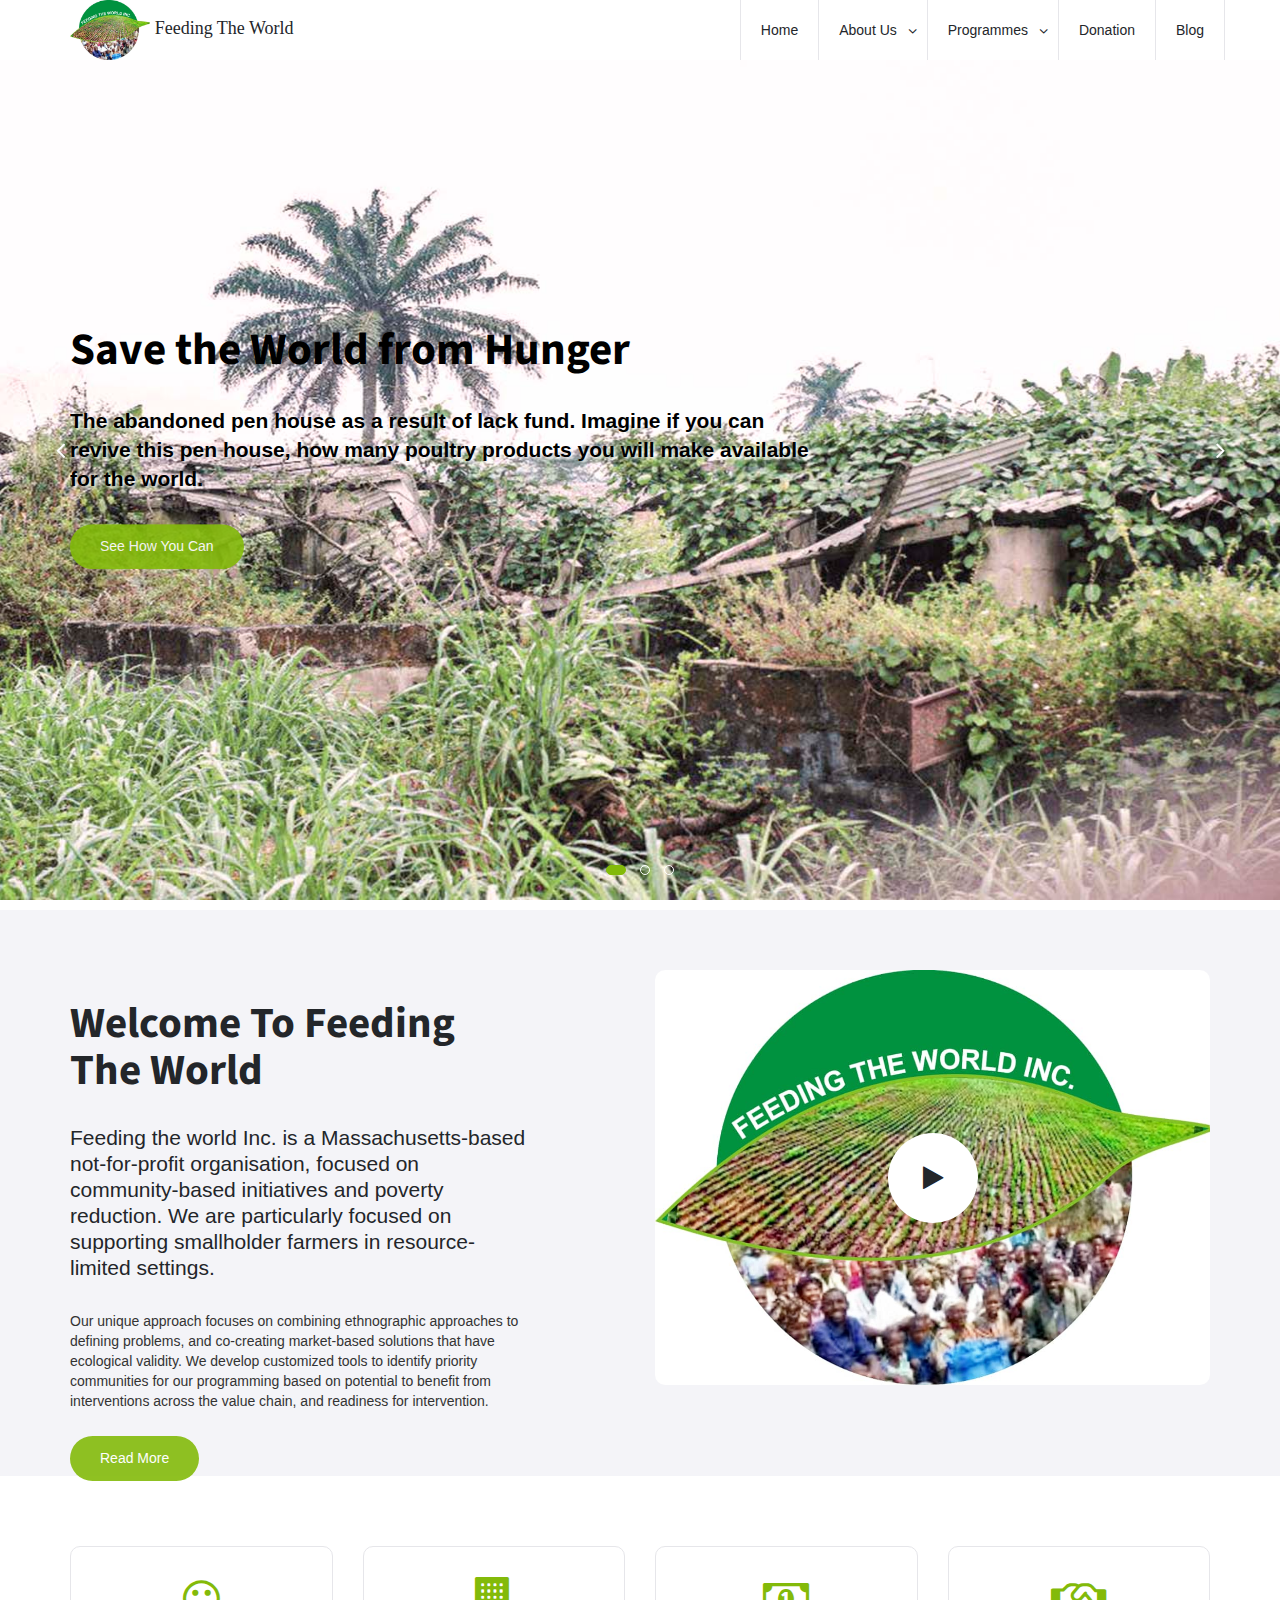
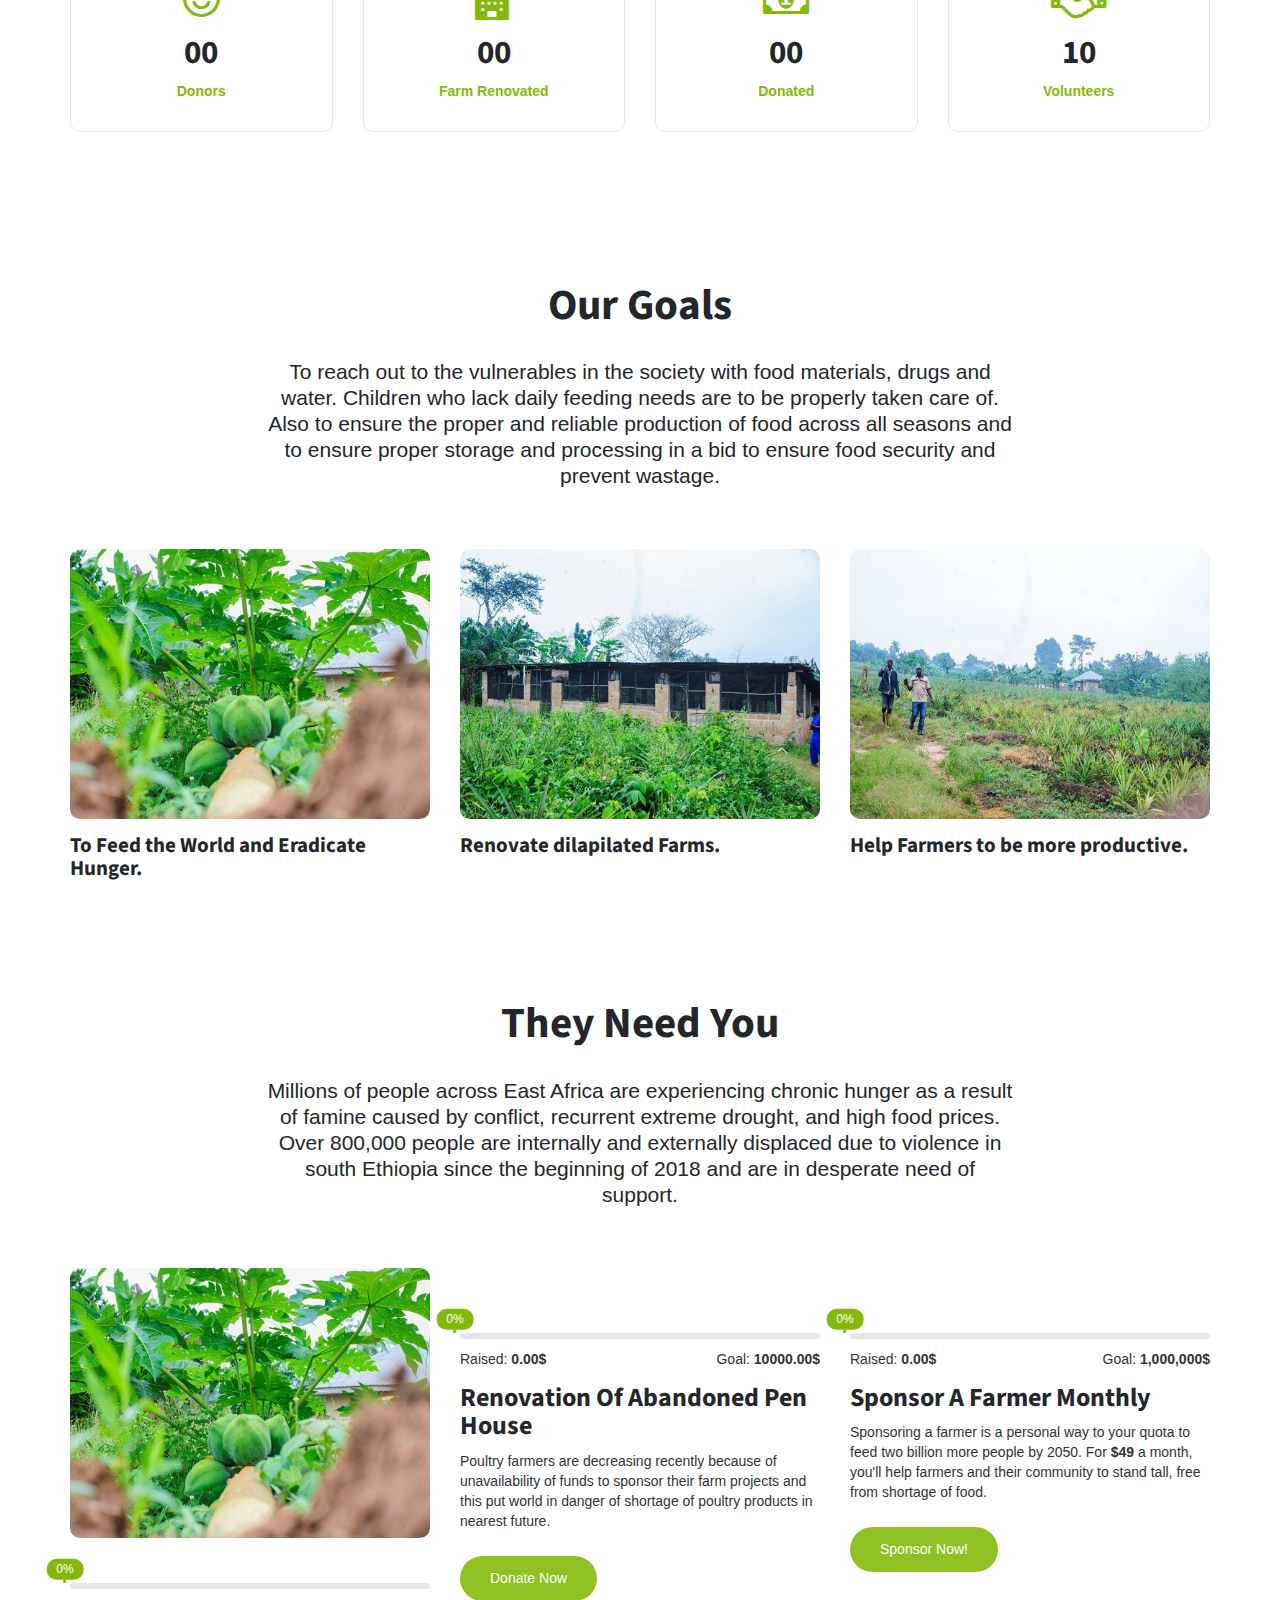
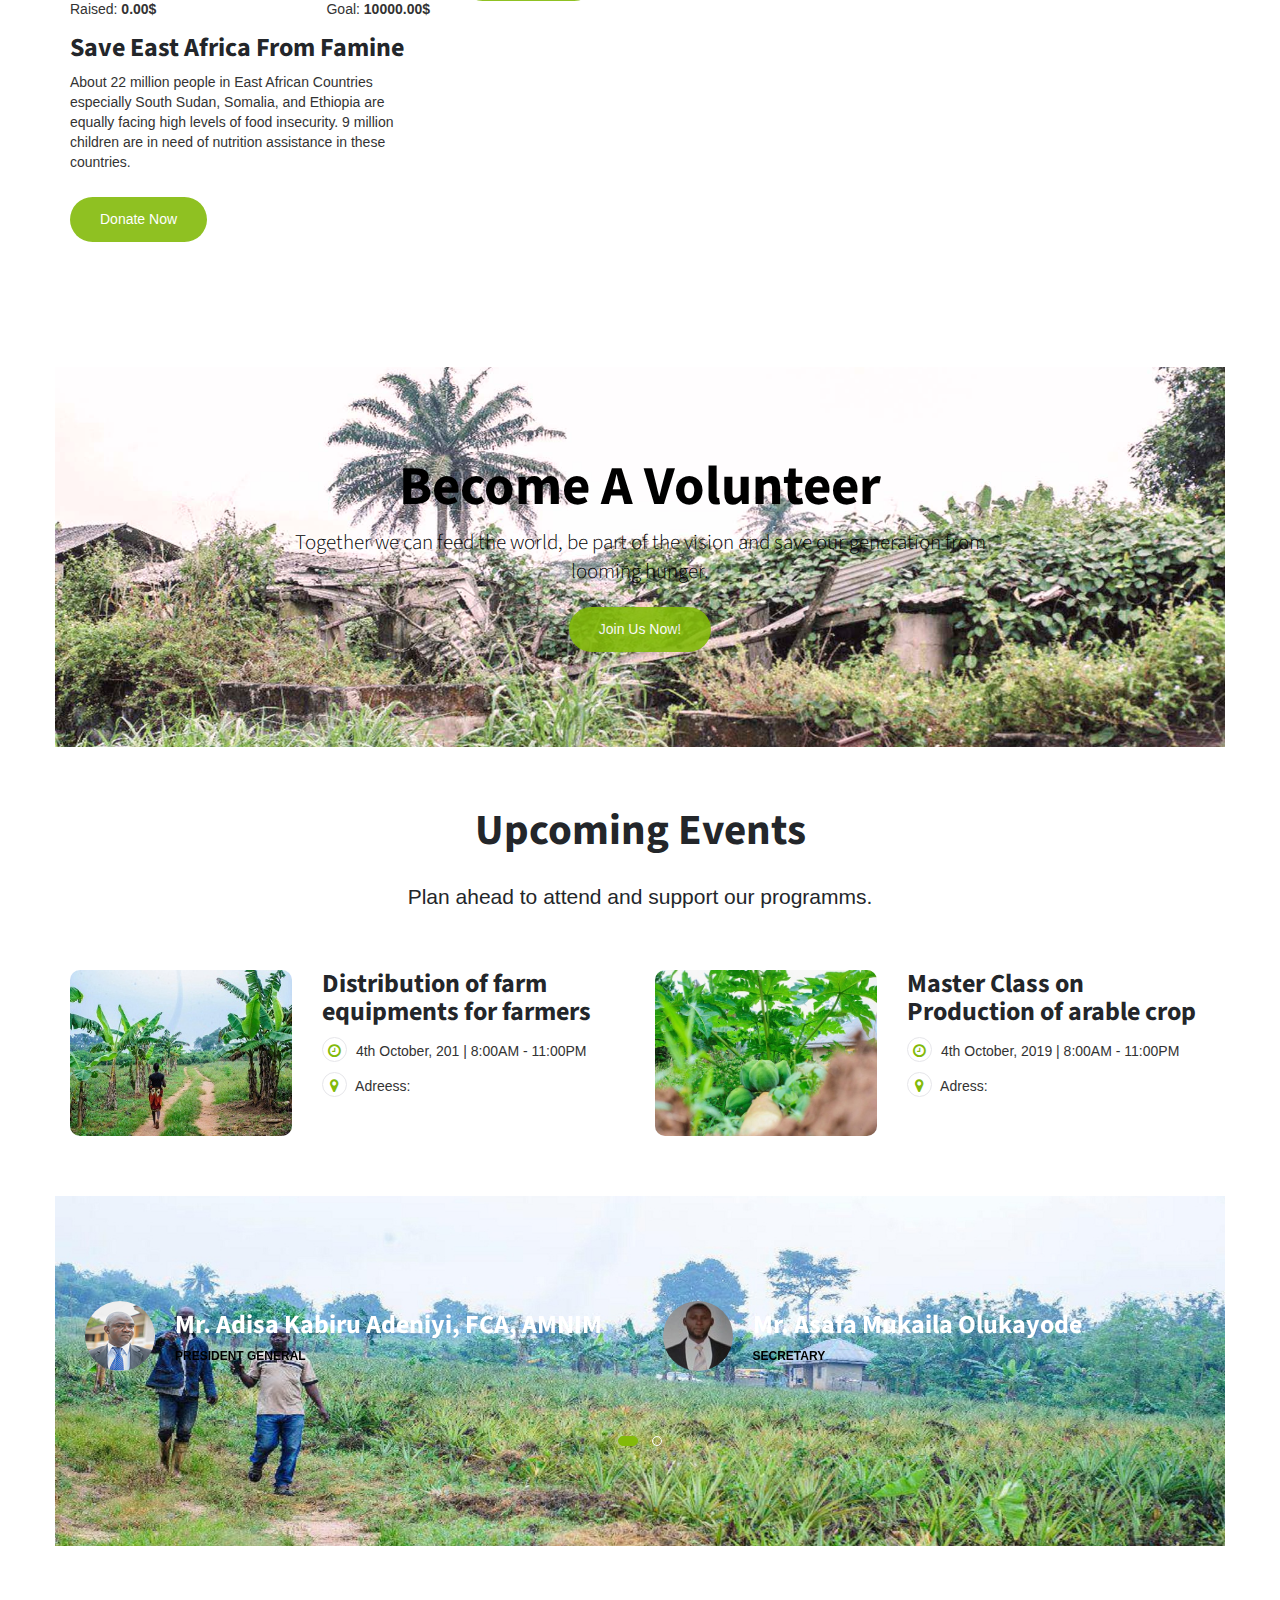
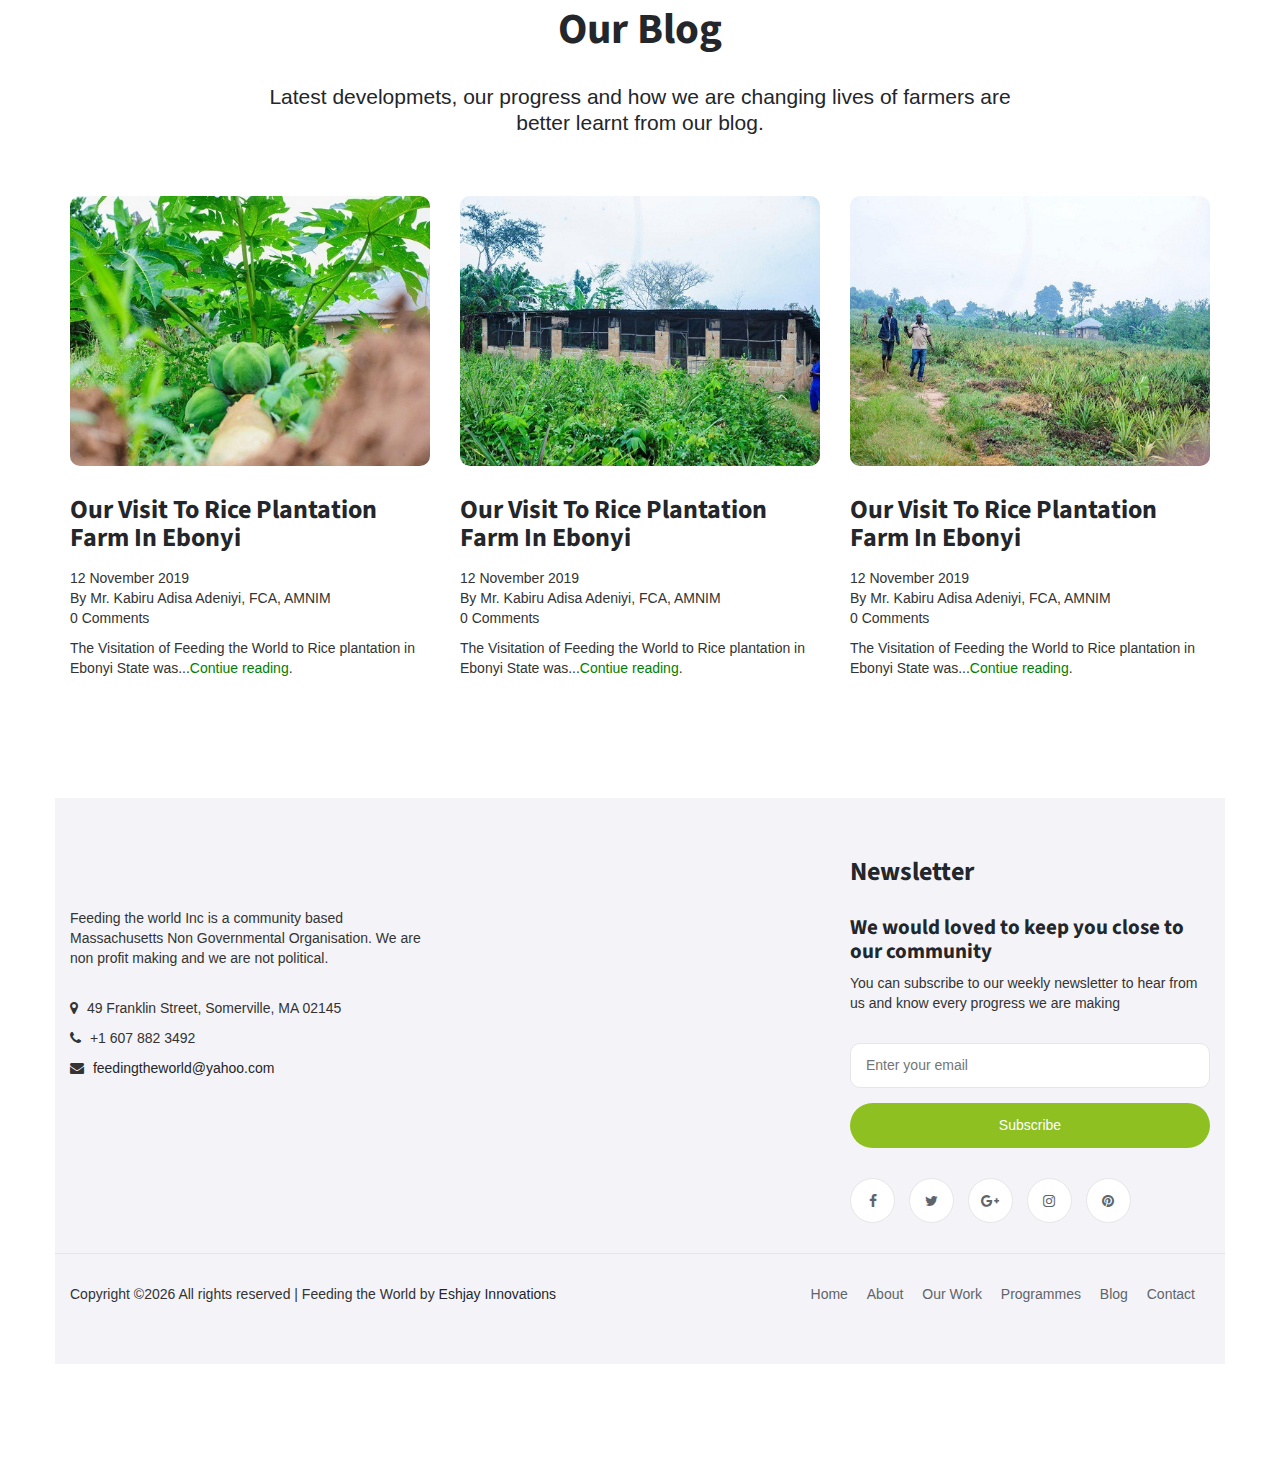
==== commit fb5b31c3: "updated index" ====
--- a/index.html
+++ b/index.html
@@ -6,7 +6,7 @@
 		<meta name="viewport" content="width=device-width, initial-scale=1">
 		 <!-- The above 3 meta tags *must* come first in the head; any other head content must come *after* these tags -->
 
-		<title>Volunteer</title>
+		<title>Feeding The World</title>
 
 		<!-- Google font -->
 		<link href="https://fonts.googleapis.com/css?family=Roboto:300,400%7CSource+Sans+Pro:700" rel="stylesheet">
@@ -41,7 +41,7 @@
 					<div class="navbar-header">
 						<!-- Logo -->
 						<div class="navbar-brand">
-							<a class="logo" href="index.html"><img src="img/logo.jpg" alt="logo"></a>
+							<a class="logo" href="index.html" style="font-family: Atkins-Bold;"><img src="img/logo.jpg" alt="feeding-the-world"> Feeding The World</a>
 						</div>
 						<!-- Logo -->
 
@@ -72,12 +72,11 @@
 					<!-- Nav menu -->
 					<ul class="navbar-menu nav navbar-nav navbar-right">
 						<li><a href="index.html">Home</a></li>
-						<li><a href="#">About</a></li>
-						<li class="has-dropdown"><a href="#">Our Work</a>
+						<li class="has-dropdown"><a href="about-us.html">About Us</a>
 						<ul class="dropdown">
-							<li><a href="single-cause.html">Vision</a></li>
-							<li><a href="single-cause.html">Mission</a></li>
-							<li><a href="single-cause.html">Our Model</a></li>
+							<li><a href="about-us.html">Vision</a></li>
+							<li><a href="about-us.html">Mission</a></li>
+							<li><a href="about-us.html">Our Approach</a></li>
 						</ul>
 					</li>
 						<li class="has-dropdown"><a href="#">Programmes</a>
@@ -87,8 +86,8 @@
 							<li><a href="single-cause.html">Extension Services</a></li>
 						</ul>
 					</li>
+						<li><a href="donation.html">Donation</a></li>
 						<li><a href="#">Blog</a></li>
-						<li><a href="#">Contact</a></li>
 					</ul>
 					<!-- Nav menu -->
 				</div>
@@ -180,11 +179,11 @@
 				<div class="col-md-5">
 					<div class="section-title">
 						<h2 class="title">Welcome to Feeding the World</h2>
-						<p class="sub-title">Feeding the world Inc is a community based Massachusetts Non Governmental Organisation. We are non profit making and we are not political.</p>
+						<p class="sub-title">Feeding the world Inc. is a Massachusetts-based not-for-profit organisation, focused on community-based initiatives and poverty reduction. We are particularly focused on supporting smallholder farmers in resource-limited settings.</p>
 					</div>
 					<div class="about-content">
-						<p>Our model is based on human resources development of people especially-the farmers. The approach is centred on educational cum paternalistic. We gave training to rural people who were too poor to attend full-time courses in the University.</p>
-						<a href="#" class="primary-button">Read More</a>
+						<p>Our unique approach focuses on combining ethnographic approaches to defining problems, and co-creating market-based solutions that have ecological validity. We develop customized tools to identify priority communities for our programming based on potential to benefit from interventions across the value chain, and readiness for intervention.</p>
+						<a href="about-us" class="primary-button">Read More</a>
 					</div>
 				</div>
 				<!-- /about content -->
@@ -281,7 +280,7 @@
 								</a>
 						</div>
 						<div class="causes-content">
-							<h4>To Feed the World and Erdicate Hunger.</h4>
+							<h4>To Feed the World and Eradicate Hunger.</h4>
 						</div>
 					</div>
 				</div>
@@ -318,7 +317,115 @@
 
 				<div class="clearfix visible-md visible-lg"></div>
 
+	<!-- CAUSESS -->
+	<div id="causes" class="section">
+		<!-- container -->
+		<div class="container">
+			<!-- row -->
+			<div class="row">
+
+				<!-- section title -->
+				<div class="col-md-8 col-md-offset-2">
+					<div class="section-title text-center">
+						<h2 class="title">They Need You</h2>
+						<p class="sub-title">Millions of people across East Africa are experiencing chronic hunger as a result of famine caused by conflict, recurrent extreme drought, and high food prices. Over 800,000 people are internally and externally displaced due to violence in south Ethiopia since the beginning of 2018 and are in desperate need of support.</p>
+					</div>
+				</div>
+				<!-- section title -->
+
+				<!-- causes -->
+				<div class="col-md-4">
+					<div class="causes">
+						<div class="causes-img">
+							<a href="east-africa-donation.html">
+									<img src="./img/post-1.jpg" alt="">
+								</a>
+						</div>
+						<div class="causes-progress">
+							<div class="causes-progress-bar">
+								<div style="width: 0%;">
+									<span>0%</span>
+								</div>
+							</div>
+							<div>
+								<span class="causes-raised">Raised: <strong>0.00$</strong></span>
+								<span class="causes-goal">Goal: <strong>10000.00$</strong></span>
+							</div>
+						</div>
+						<div class="causes-content">
+							<h3><a href="east-africa-donation.html">Save East Africa from Famine</a></h3>
+							<p>About 22 million people in East African Countries especially South Sudan, Somalia, and Ethiopia are equally facing high levels of food insecurity. 9 million children are in need of nutrition assistance in these countries.</p>
+							<a href="donatenow.html" class="primary-button causes-donate">Donate Now</a>
+						</div>
+					</div>
+				</div>
+				<!-- /causes -->
+
+				<!-- causes -->
+				<div class="col-md-4">
+					<div class="causes">
+						<div class="causes-img">
+							<a href="abandoned-pen-house.html">
+									<img src="./img/post-02.jpg" alt="">
+								</a>
+						</div>
+						<div class="causes-progress">
+							<div class="causes-progress-bar">
+								<div style="width: 0%;">
+									<span>0%</span>
+								</div>
+							</div>
+							<div>
+								<span class="causes-raised">Raised: <strong>0.00$</strong></span>
+								<span class="causes-goal">Goal: <strong>10000.00$</strong></span>
+							</div>
+						</div>
+						<div class="causes-content">
+							<h3><a href="abandoned-pen-house.html">Renovation of abandoned Pen House</a></h3>
+							<p>Poultry farmers are decreasing recently because of unavailability of funds to sponsor their farm projects and this put world in danger of shortage of poultry products in nearest future.</p>
+							<a href="donatenow.html" class="primary-button causes-donate">Donate Now</a>
+						</div>
+					</div>
+				</div>
+				<!-- /causes -->
+
+				<!-- causes -->
+				<div class="col-md-4">
+					<div class="causes">
+						<div class="causes-img">
+							<a>
+								<img src="./img/post-03.jpg" alt="">
+							</a>
+						</div>
+						<div class="causes-progress">
+							<div class="causes-progress-bar">
+								<div style="width: 0%;">
+									<span>0%</span>
+								</div>
+							</div>
+							<div>
+								<span class="causes-raised">Raised: <strong>0.00$</strong></span>
+								<span class="causes-goal">Goal: <strong>1,000,000$</strong></span>
+							</div>
+						</div>
+						<div class="causes-content">
+							<h3>Sponsor a Farmer Monthly</h3>
+							<p>Sponsoring a farmer is a personal way to your quota to feed two billion more people by 2050. For <strong> $49</strong> a month, you'll help farmers and their community to stand tall, free from shortage of food.</p>
+							<a href="sponsor.html" class="primary-button causes-donate">Sponsor Now!</a>
+						</div>
+					</div>
+				</div>
+				<!-- /causes -->
+
+				<div class="clearfix visible-md visible-lg"></div>
+
 				
+			</div>
+			<!-- /row -->
+		</div>
+		<!-- /container -->
+	</div>
+	<!-- /CAUSESS -->
 
 	<!-- CTA -->
 	<div id="cta" class="section">
@@ -335,7 +442,7 @@
 					<div class="cta-content text-center">
 						<h1 style="color: black;">Become A Volunteer</h1>
 						<h5 class="lead" style="color: black">Together we can feed the world, be part of the vision and save our generation from looming hunger.</h5>
-						<a href="#" class="primary-button">Join Us Now!</a>
+						<a href="volunteer.html" class="primary-button">Join Us Now!</a>
 					</div>
 				</div>
 				<!-- /cta content -->
@@ -465,15 +572,6 @@
 						</div>
 						<!-- /testimonial -->
 						<!-- testimonial -->
-						<div class="testimonial">
-							<div class="testimonial-meta">
-								<div class="testimonial-img">
-									<img src="./img/avatar-5.jpg" alt="">
-								</div>
-								<h3>Dr Olanrewaju Moshood Omotayo <strong> Ph.D.</strong></h3>
-								<span style="color: black;"><strong>Board Member</strong></span>
-							</div>
-							</div>
 						</div>
 					</div>
 				</div>
@@ -495,7 +593,7 @@
 				<div class="col-md-8 col-md-offset-2">
 					<div class="section-title text-center">
 						<h2 class="title">Our Blog</h2>
-						<p class="sub-title">Lorem ipsum dolor sit amet, consectetur adipisicing elit, sed do eiusmod tempor incididunt ut labore et dolore magna aliqua.</p>
+						<p class="sub-title">Latest developmets, our progress and how we are changing lives of farmers are better learnt from our blog.</p>
 					</div>
 				</div>
 				<!-- /section title -->
@@ -509,13 +607,13 @@
 							</a>
 						</div>
 						<div class="article-content">
-							<h3 class="article-title"><a href="single-blog.html">Possit nostro aeterno eu vis, ut cum quem reque</a></h3>
+							<h3 class="article-title"><a href="single-blog.html">Our visit to Rice plantation farm in Ebonyi</a></h3>
 							<ul class="article-meta">
-								<li>12 November 2018</li>
-								<li>By John doe</li>
+								<li>12 November 2019</li>
+								<li>By Mr. Kabiru Adisa Adeniyi, FCA, AMNIM</li>
 								<li>0 Comments</li>
 							</ul>
-							<p>Lorem ipsum dolor sit amet, consectetur adipisicing elit, sed do eiusmod tempor incididunt ut labore et dolore magna aliqua.</p>
+							<p>The Visitation of Feeding the World to Rice plantation in Ebonyi State was...<a style="color: green" href="#">Contiue reading</a>.</p>
 						</div>
 					</div>
 				</div>
@@ -530,13 +628,13 @@
 							</a>
 						</div>
 						<div class="article-content">
-							<h3 class="article-title"><a href="single-blog.html">Vix fuisset tibique facilisis cu. Justo accusata ius at</a></h3>
+							<h3 class="article-title"><a href="#">Our visit to Rice plantation farm in Ebonyi</a></h3>
 							<ul class="article-meta">
-								<li>12 November 2018</li>
-								<li>By John doe</li>
+								<li>12 November 2019</li>
+								<li>By Mr. Kabiru Adisa Adeniyi, FCA, AMNIM</li>
 								<li>0 Comments</li>
 							</ul>
-							<p>Lorem ipsum dolor sit amet, consectetur adipisicing elit, sed do eiusmod tempor incididunt ut labore et dolore magna aliqua.</p>
+							<p>The Visitation of Feeding the World to Rice plantation in Ebonyi State was...<a style="color: green" href="#">Contiue reading</a>.</p>
 						</div>
 					</div>
 				</div>
@@ -551,13 +649,13 @@
 							</a>
 						</div>
 						<div class="article-content">
-							<h3 class="article-title"><a href="single-blog.html">Possit nostro aeterno eu vis, ut cum quem reque</a></h3>
+							<h3 class="article-title"><a href="#">Our visit to Rice plantation farm in Ebonyi</a></h3>
 							<ul class="article-meta">
-								<li>12 November 2018</li>
-								<li>By John doe</li>
+								<li>12 November 2019</li>
+								<li>By Mr. Kabiru Adisa Adeniyi, FCA, AMNIM</li>
 								<li>0 Comments</li>
 							</ul>
-							<p>Lorem ipsum dolor sit amet, consectetur adipisicing elit, sed do eiusmod tempor incididunt ut labore et dolore magna aliqua.</p>
+							<p>The Visitation of Feeding the World to Rice plantation in Ebonyi State was...<a style="color: green" href="#">Contiue reading</a>.</p>
 						</div>
 					</div>
 				</div>
@@ -638,7 +736,7 @@
 					<div class="col-md-6 col-md-pull-6">
 						<div class="footer-copyright">
 							<span><!-- Link back to Colorlib can't be removed. Template is licensed under CC BY 3.0. -->
-Copyright &copy;<script>document.write(new Date().getFullYear());</script> All rights reserved | This template is made with <i class="fa fa-heart-o" aria-hidden="true"></i> by <a href="https://colorlib.com" target="_blank">Colorlib</a>
+Copyright &copy;<script>document.write(new Date().getFullYear());</script> All rights reserved | Feeding the World by <a href="#" target="_blank">Eshjay Innovations</a>
 <!-- Link back to Colorlib can't be removed. Template is licensed under CC BY 3.0. --></span>
 						</div>
 					</div>
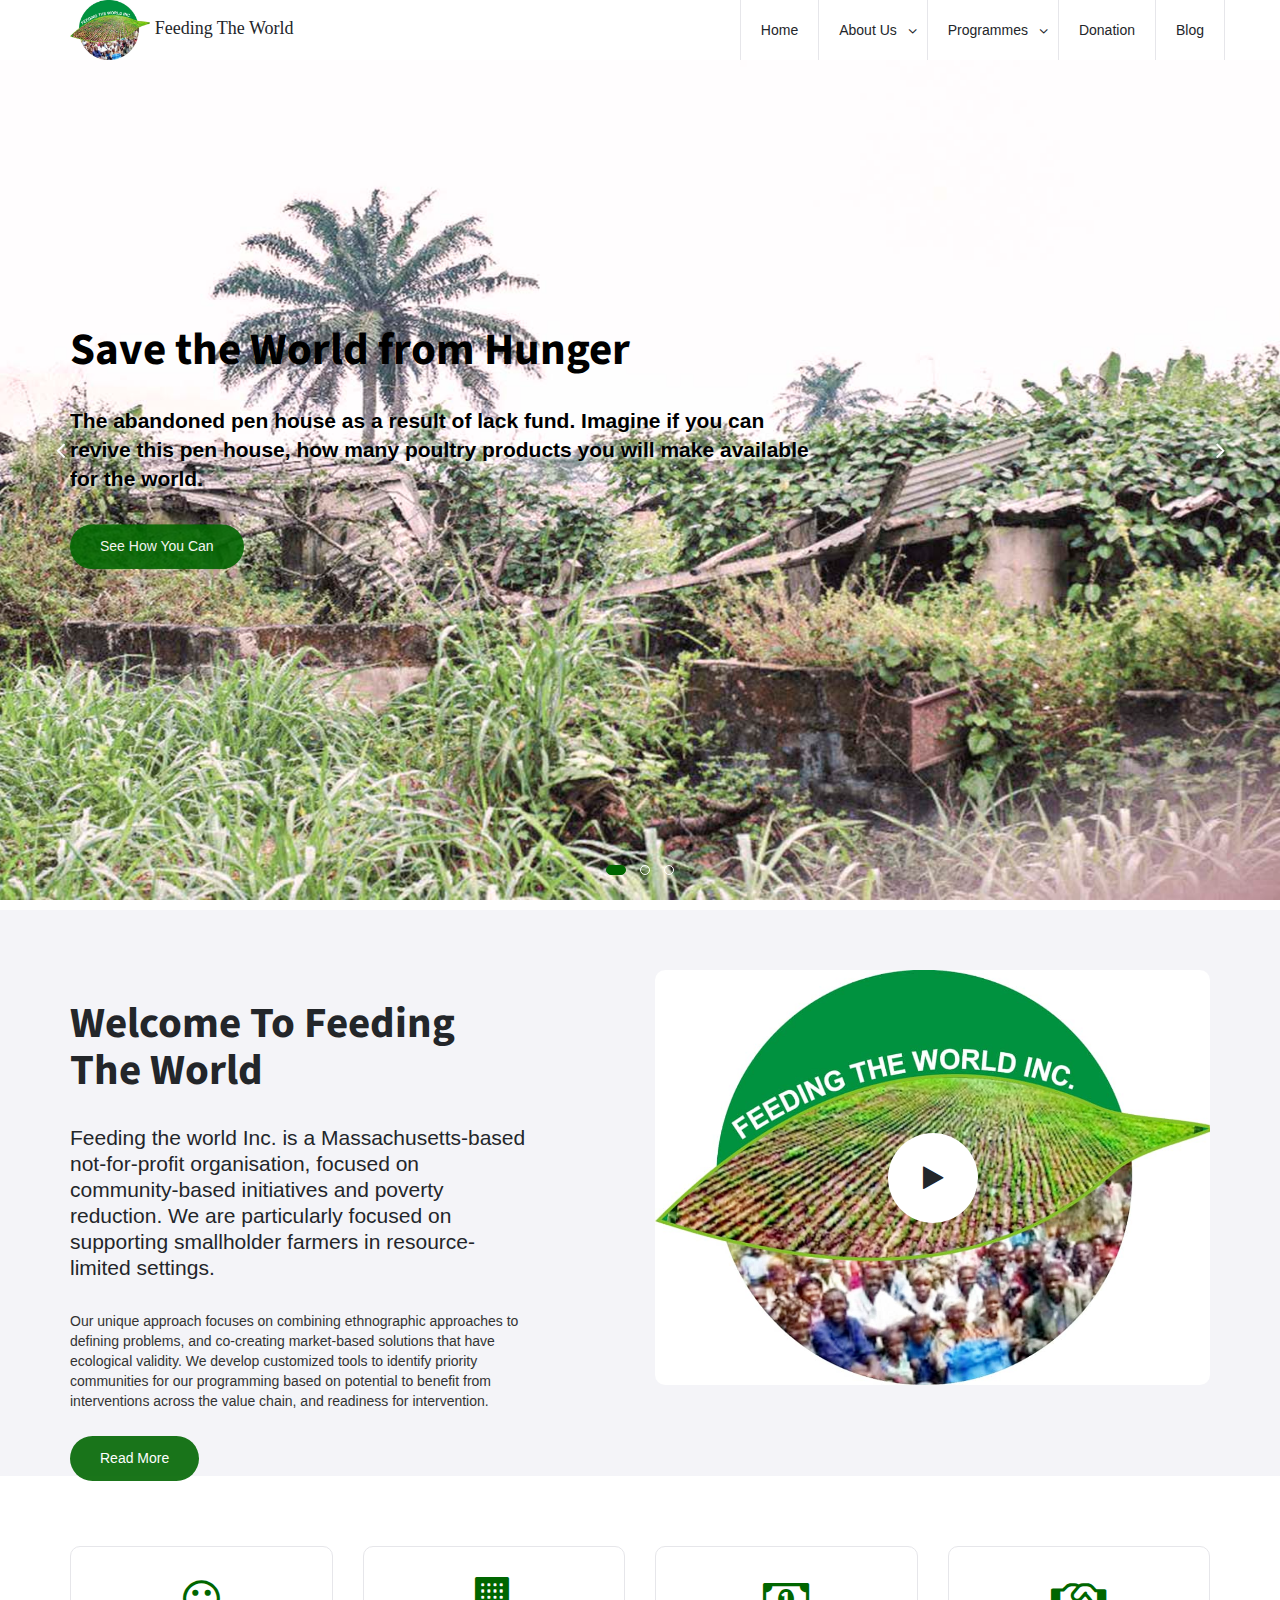
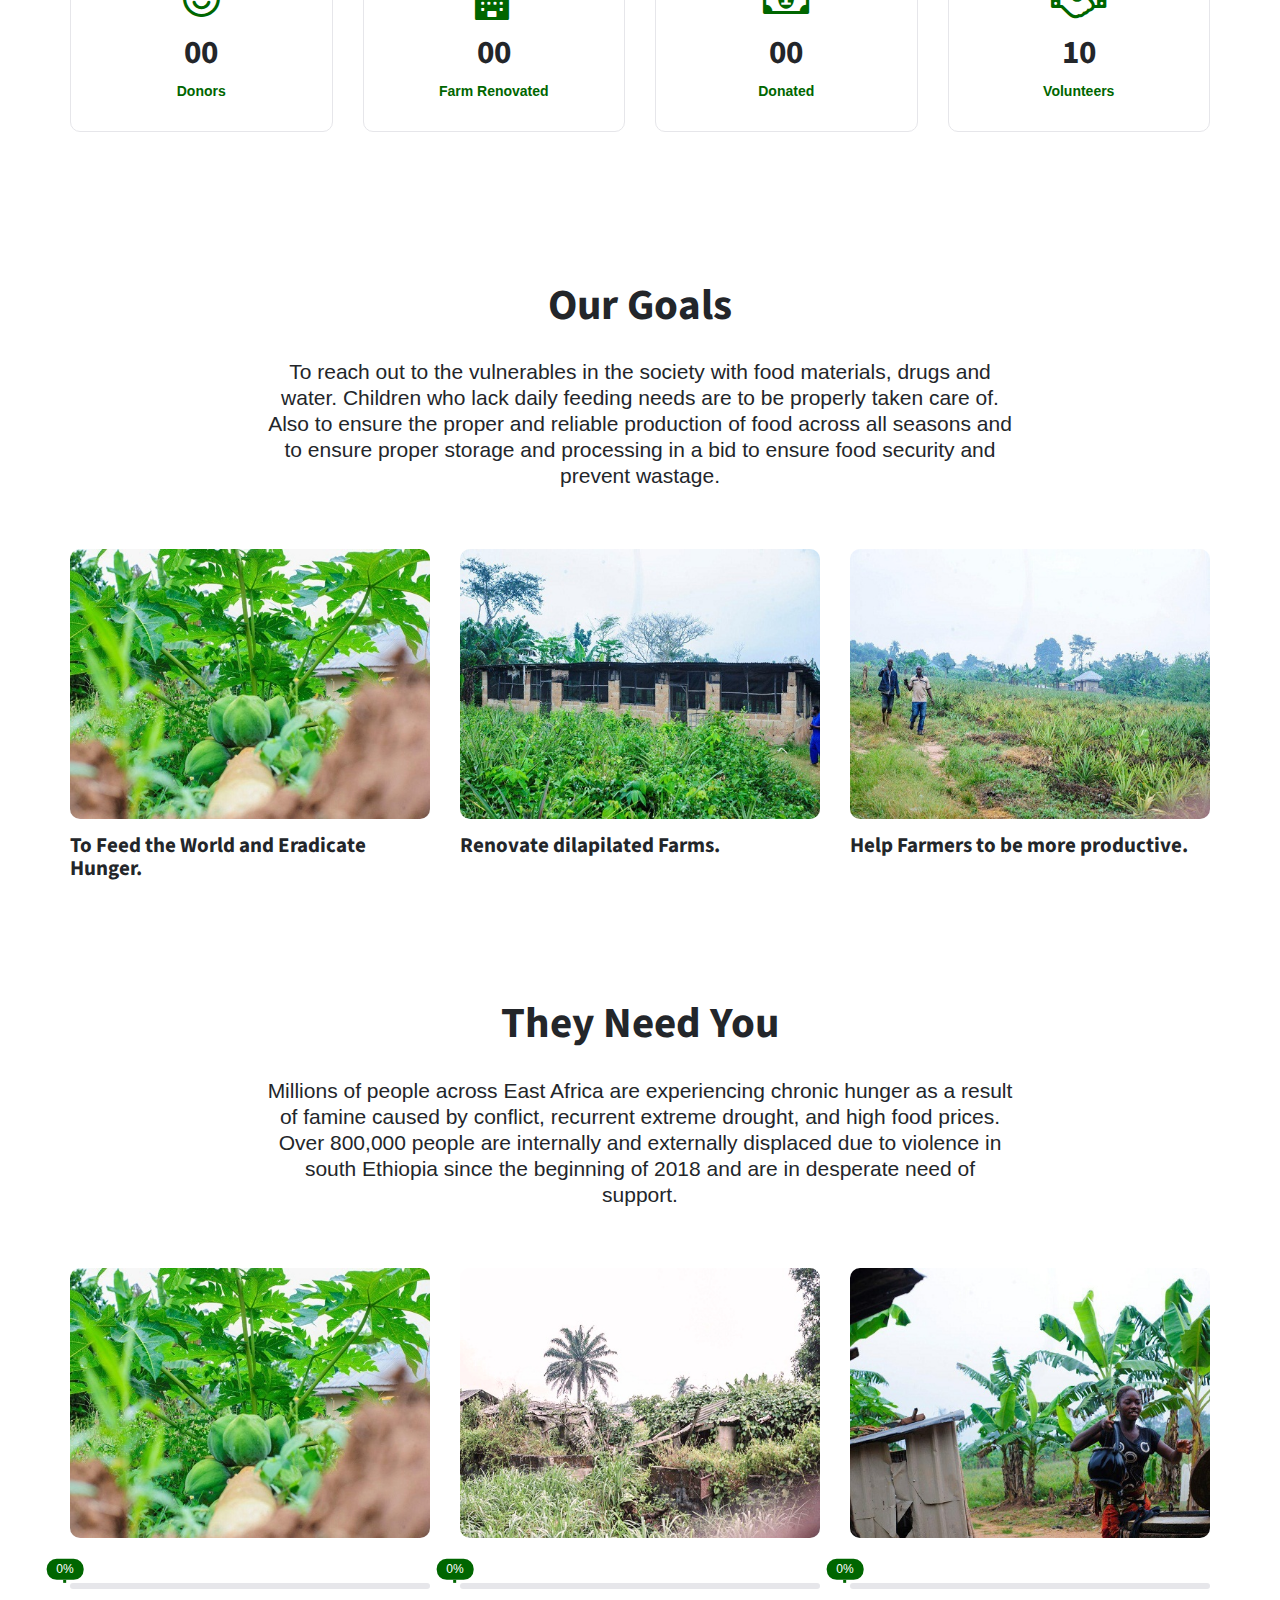
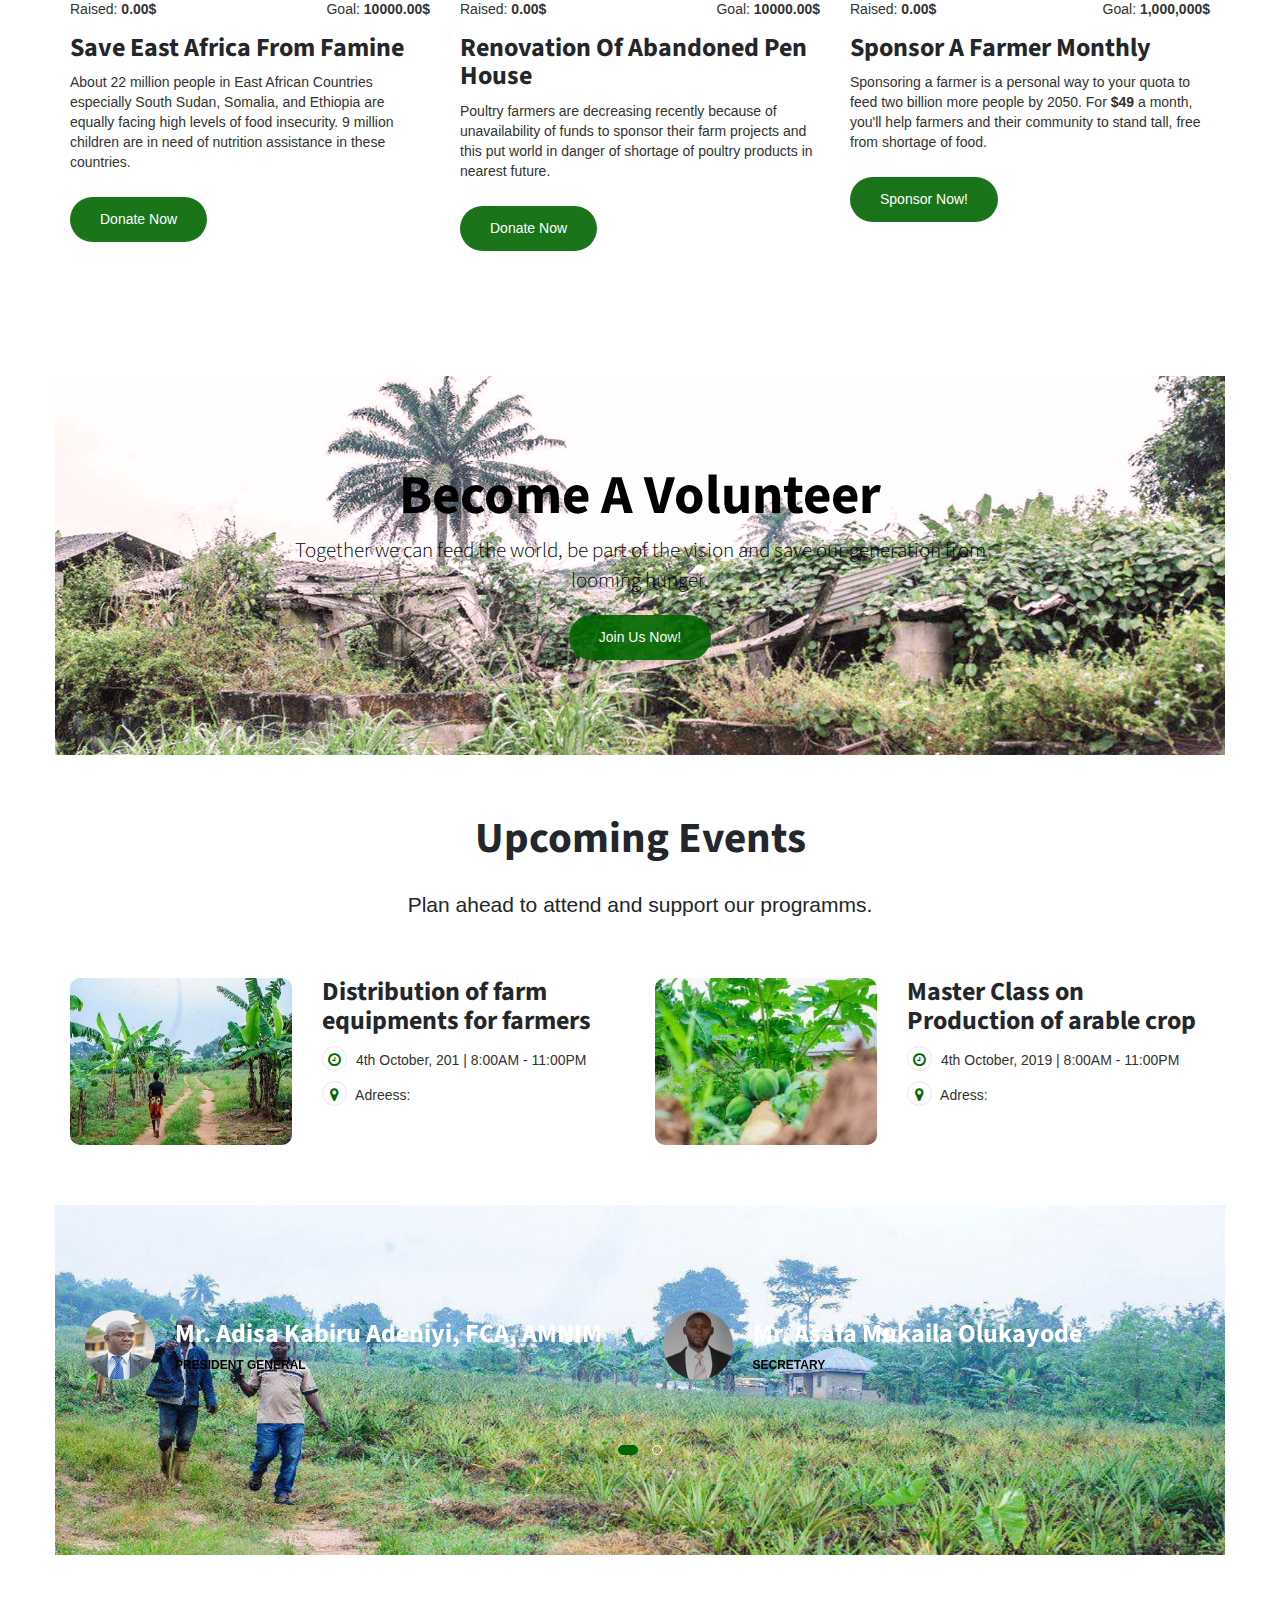
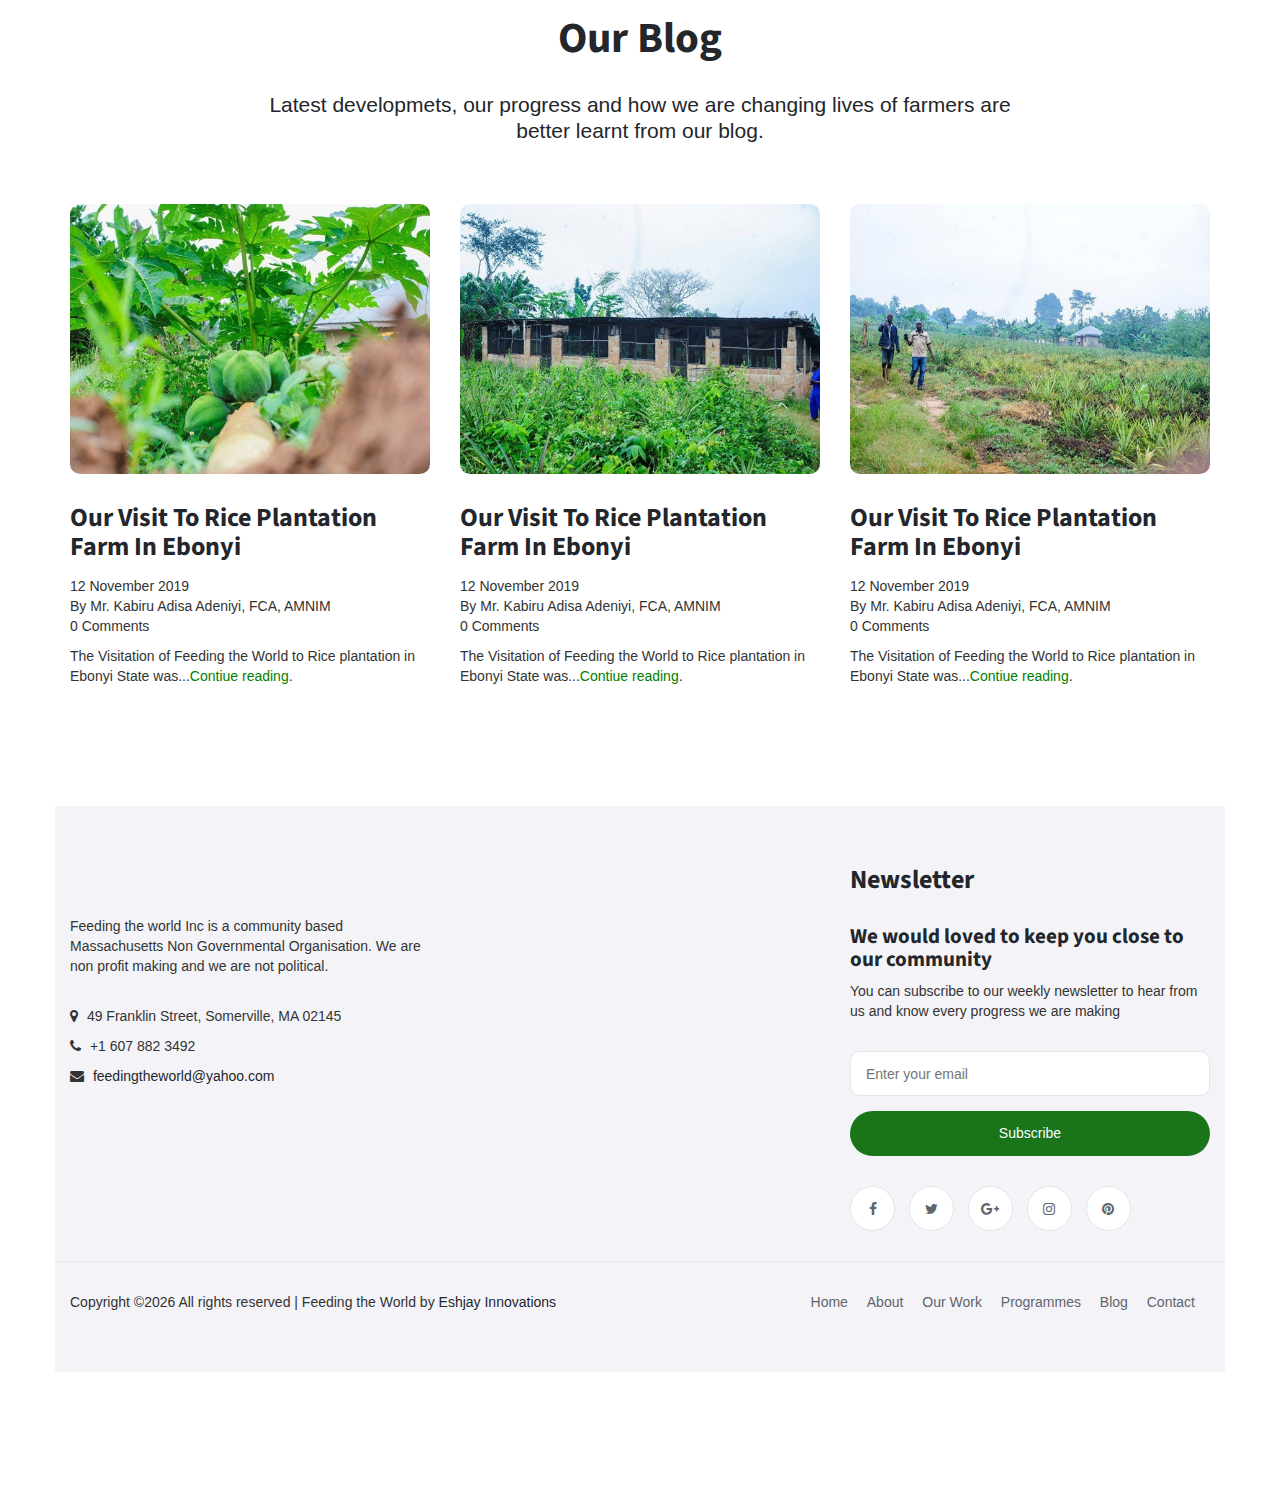
==== commit d8cf81b6: "Update index.html" ====
--- a/index.html
+++ b/index.html
@@ -133,7 +133,7 @@
 								<div class="home-content">
 									<h1>Become A Volunteer</h1>
 									<p class="lead">Together we can feed the world, be part of the vision and save our generation from looming hunger.</p>
-									<a href="Volunteer.html" class="primary-button">Join Us Now!</a>
+									<a href="volunteer.html" class="primary-button">Join Us Now!</a>
 								</div>
 							</div>
 						</div>
--- a/css/style.css
+++ b/css/style.css
@@ -5,7 +5,7 @@
 Colors:
 	Body 		  : #5f646b
 	Headers 	: #23262a
-	Primary 	: #83ba09
+	Primary 	: #006600
 	Grey 		  : #f4f4f8, #e6e6ea
 
 Fonts: Roboto, Source Sans Pro
@@ -79,7 +79,7 @@
 a:hover, a:focus {
   text-decoration: none;
   outline: none;
-  color: #83ba09;
+  color: #006600;
 }
 
 ul, ol {
@@ -107,7 +107,7 @@
   bottom: -10px;
   text-align: center;
   font-size: 43px;
-  color: #83ba09;
+  color: #006600;
   width: 45px;
   height: 45px;
   line-height: 45px;
@@ -122,7 +122,7 @@
   position: relative;
   display: inline-block;
   padding: 0px 30px;
-  background: #83ba09;
+  background: #006600;
   color: #FFF;
   font-weight: 400;
   height: 45px;
@@ -180,7 +180,7 @@
 }
 
 .input:focus {
-  border-color: #83ba09;
+  border-color: #006600;
 }
 
 /*----------------------------*\
@@ -264,7 +264,7 @@
 
 .navbar-menu li a:hover, .navbar-menu li a:focus {
   background-color: transparent;
-  color: #83ba09;
+  color: #006600;
 }
 
 /*----------------------------*\
@@ -543,7 +543,7 @@
 }
 
 .header-content .breadcrumb>li a:hover, .header-content .breadcrumb>li a:hover {
-  color: #83ba09;
+  color: #006600;
 }
 
 .header-content .breadcrumb>li+li::before {
@@ -551,7 +551,7 @@
 }
 
 .header-content .breadcrumb>.active {
-  color: #83ba09;
+  color: #006600;
 }
 
 /*=========================================================
@@ -625,7 +625,7 @@
 
 .number i {
   font-size: 43px;
-  color: #83ba09;
+  color: #006600;
   margin-bottom: 15px;
 }
 
@@ -634,12 +634,12 @@
 }
 
 .number span {
-  color: #83ba09;
+  color: #006600;
   font-weight: 700;
 }
 
 .number:hover {
-  border-color: #83ba09;
+  border-color: #006600;
 }
 
 /*=========================================================
@@ -699,7 +699,7 @@
 
 .testimonial .testimonial-meta span {
   font-size: 12px;
-  color: #83ba09;
+  color: #006600;
   text-transform: uppercase;
   font-weight: 700;
 }
@@ -734,7 +734,7 @@
   right: 0;
   top: 0;
   bottom: 0;
-  background-color: #83ba09;
+  background-color: #006600;
   opacity: 0;
   -webkit-transition: 0.3s opacity;
   transition: 0.3s opacity;
@@ -764,7 +764,7 @@
   position: absolute;
   left: 0;
   top: 0;
-  background-color: #83ba09;
+  background-color: #006600;
   bottom: 0;
   border-radius: 10px;
 }
@@ -777,7 +777,7 @@
   -ms-transform: translate(50%, -100%);
   transform: translate(50%, -100%);
   padding: 2px 10px;
-  background: #83ba09;
+  background: #006600;
   color: #FFF;
   font-weight: 400;
   border-radius: 10px;
@@ -787,7 +787,7 @@
 .causes-progress .causes-progress-bar>div span:after {
   content: "";
   position: absolute;
-  background-color: #83ba09;
+  background-color: #006600;
   height: 3px;
   bottom: 0;
   -webkit-transform: translate(-50%, 100%);
@@ -857,7 +857,7 @@
   right: 0;
   top: 0;
   bottom: 0;
-  background-color: #83ba09;
+  background-color: #006600;
   opacity: 0;
   -webkit-transition: 0.3s opacity;
   transition: 0.3s opacity;
@@ -889,7 +889,7 @@
   height: 25px;
   line-height: 25px;
   border-radius: 50%;
-  color: #83ba09;
+  color: #006600;
   border: 1px solid #e6e6ea;
   text-align: center;
   font-size: 15px;
@@ -909,7 +909,7 @@
   height: 45px;
   line-height: 45px;
   border-radius: 50%;
-  color: #83ba09;
+  color: #006600;
   border: 1px solid #e6e6ea;
   text-align: center;
   font-size: 21px;
@@ -940,7 +940,7 @@
   right: 0;
   top: 0;
   bottom: 0;
-  background-color: #83ba09;
+  background-color: #006600;
   opacity: 0;
   -webkit-transition: 0.3s opacity;
   transition: 0.3s opacity;
@@ -1119,7 +1119,7 @@
 }
 
 .article-pagination li a:hover {
-  border-color: #83ba09;
+  border-color: #006600;
 }
 
 .article-pagination li.active {
@@ -1131,7 +1131,7 @@
   color: #5f646b;
   text-align: center;
   background-color: #FFF;
-  border: 1px solid #83ba09;
+  border: 1px solid #006600;
 }
 
 .article-pagination li.active:hover {
@@ -1160,7 +1160,7 @@
 }
 
 .widget-category ul li a span {
-  color: #83ba09;
+  color: #006600;
   margin-left: 10px;
 }
 
@@ -1200,7 +1200,7 @@
   right: 0;
   top: 0;
   bottom: 0;
-  background-color: #83ba09;
+  background-color: #006600;
   opacity: 0;
   -webkit-transition: 0.3s opacity;
   transition: 0.3s opacity;
@@ -1257,7 +1257,7 @@
   right: 0;
   top: 0;
   bottom: 0;
-  background-color: #83ba09;
+  background-color: #006600;
   opacity: 0;
   -webkit-transition: 0.3s opacity;
   transition: 0.3s opacity;
@@ -1358,7 +1358,7 @@
   right: 0;
   top: 0;
   bottom: 0;
-  background-color: #83ba09;
+  background-color: #006600;
   opacity: 0;
   -webkit-transition: 0.3s opacity;
   transition: 0.3s opacity;
@@ -1410,7 +1410,7 @@
 }
 
 .footer-social li a:hover, .footer-social li a:focus {
-  border-color: #83ba09;
+  border-color: #006600;
 }
 
 /*----------------------------*\
@@ -1436,7 +1436,7 @@
 }
 
 #footer-bottom .footer-nav li a:hover, #footer-bottom .footer-nav li a:focus {
-  color: #83ba09;
+  color: #006600;
 }
 
 /*=========================================================
@@ -1521,7 +1521,7 @@
 }
 
 .owl-theme .owl-nav [class*='owl-']:hover {
-  background: #83ba09;
+  background: #006600;
 }
 
 /*----------------------------*\
@@ -1536,14 +1536,14 @@
 }
 
 .owl-theme .owl-dots .owl-dot:hover span {
-  border-color: #83ba09;
-  background: #83ba09;
+  border-color: #006600;
+  background: #006600;
 }
 
 .owl-theme .owl-dots .owl-dot.active span {
   width: 20px;
-  border-color: #83ba09;
-  background: #83ba09;
+  border-color: #006600;
+  background: #006600;
 }
 
 /* My Css edit*/
@@ -1564,7 +1564,7 @@
   position: relative;
   display: inline-block;
   padding: 0px 30px;
-  background: #83ba09;
+  background: #006600;
   color: #FFF;
   font-weight: 300;
   height: 35px;
@@ -1599,4 +1599,12 @@
 .primary-button2:hover, .primary-button2:focus {
   color: #FFF;
   opacity: 1;
+}
+/* button disabled */
+
+.disable{
+  cursor: not-allowed;
+}
+.point {
+  color: green;
 }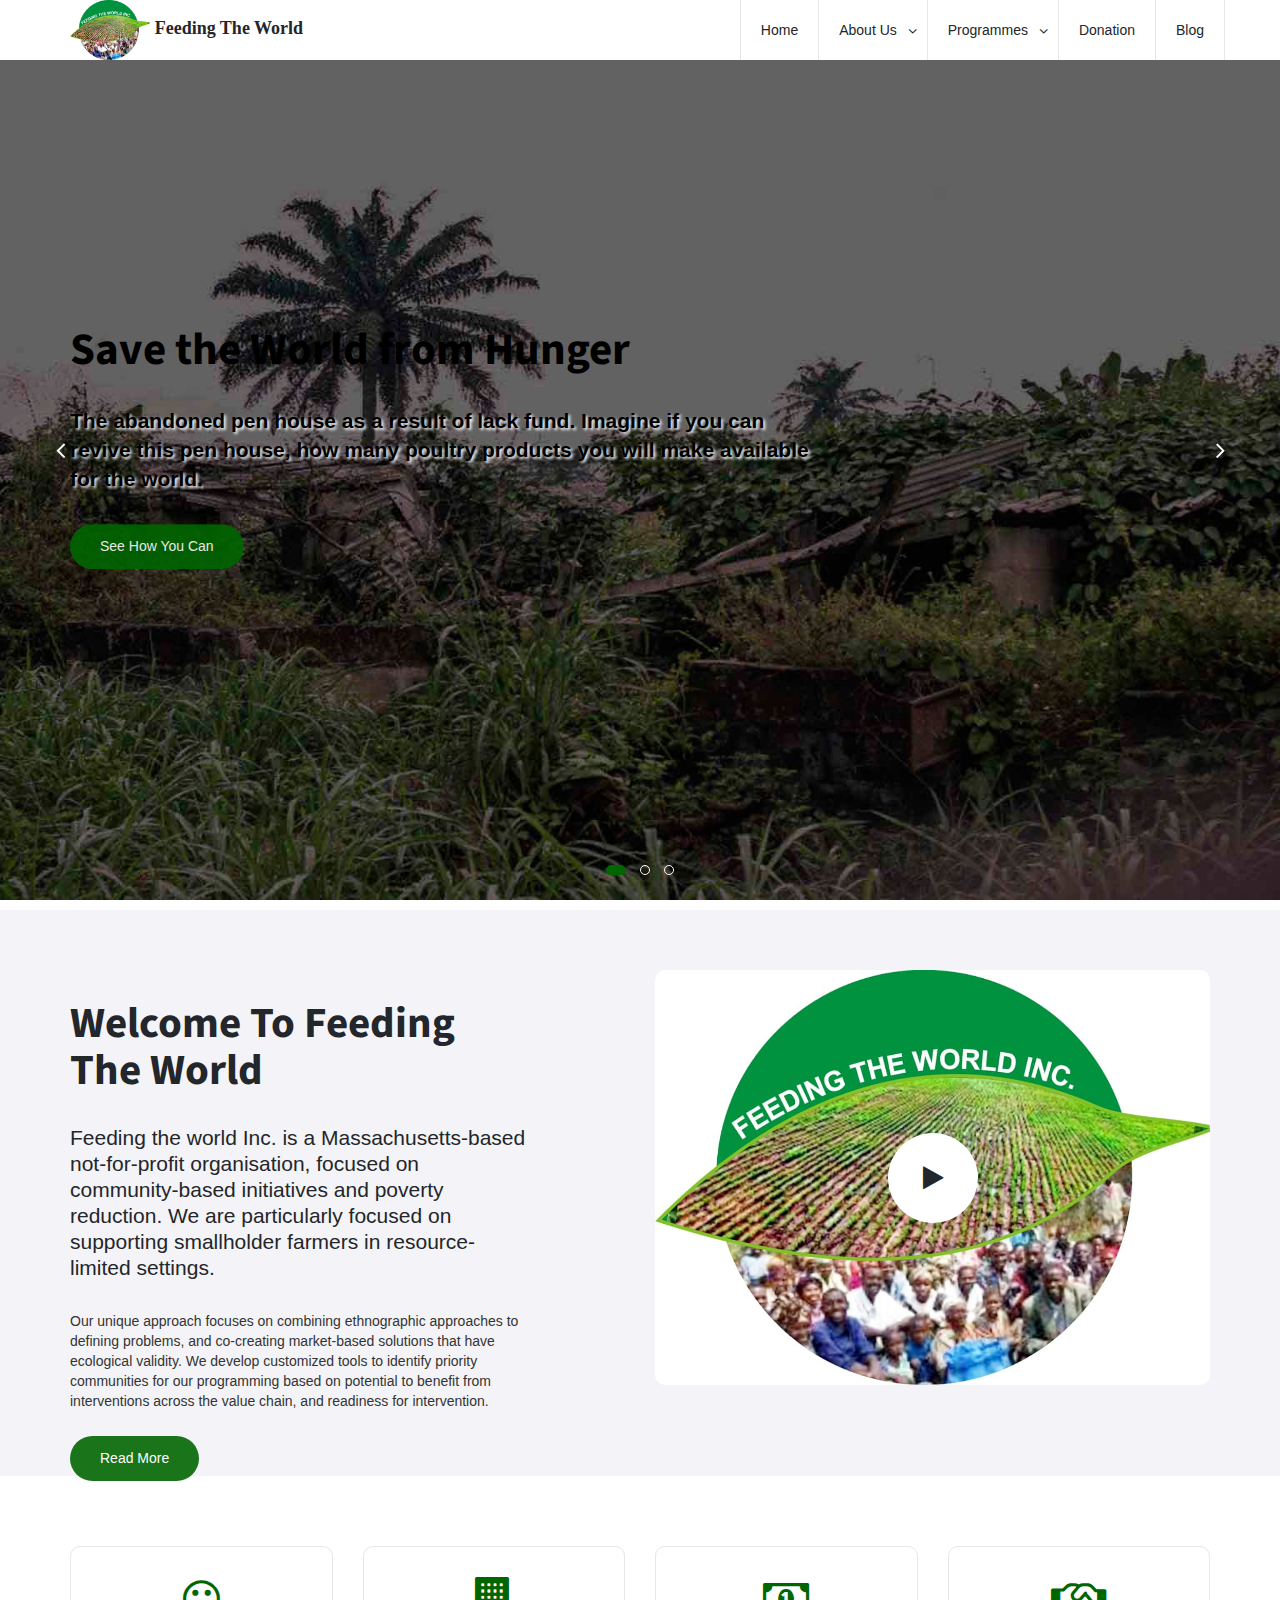
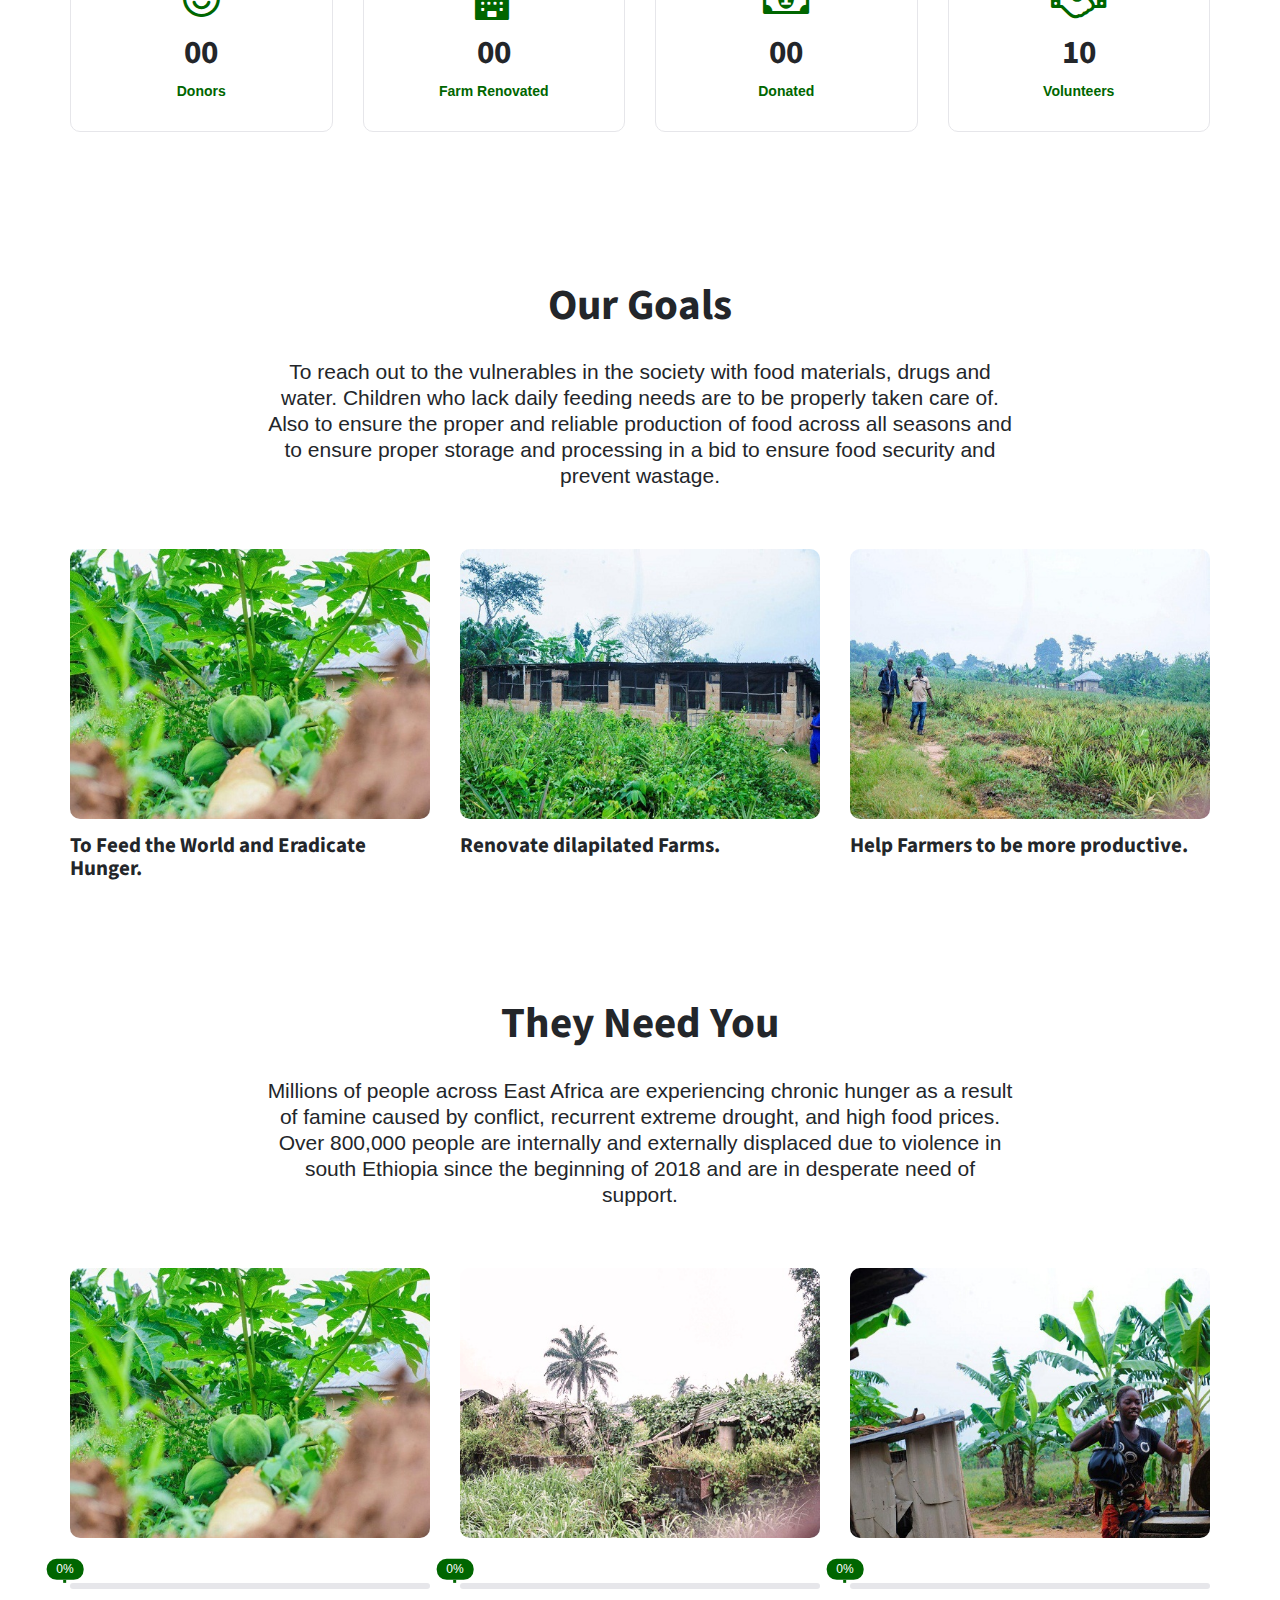
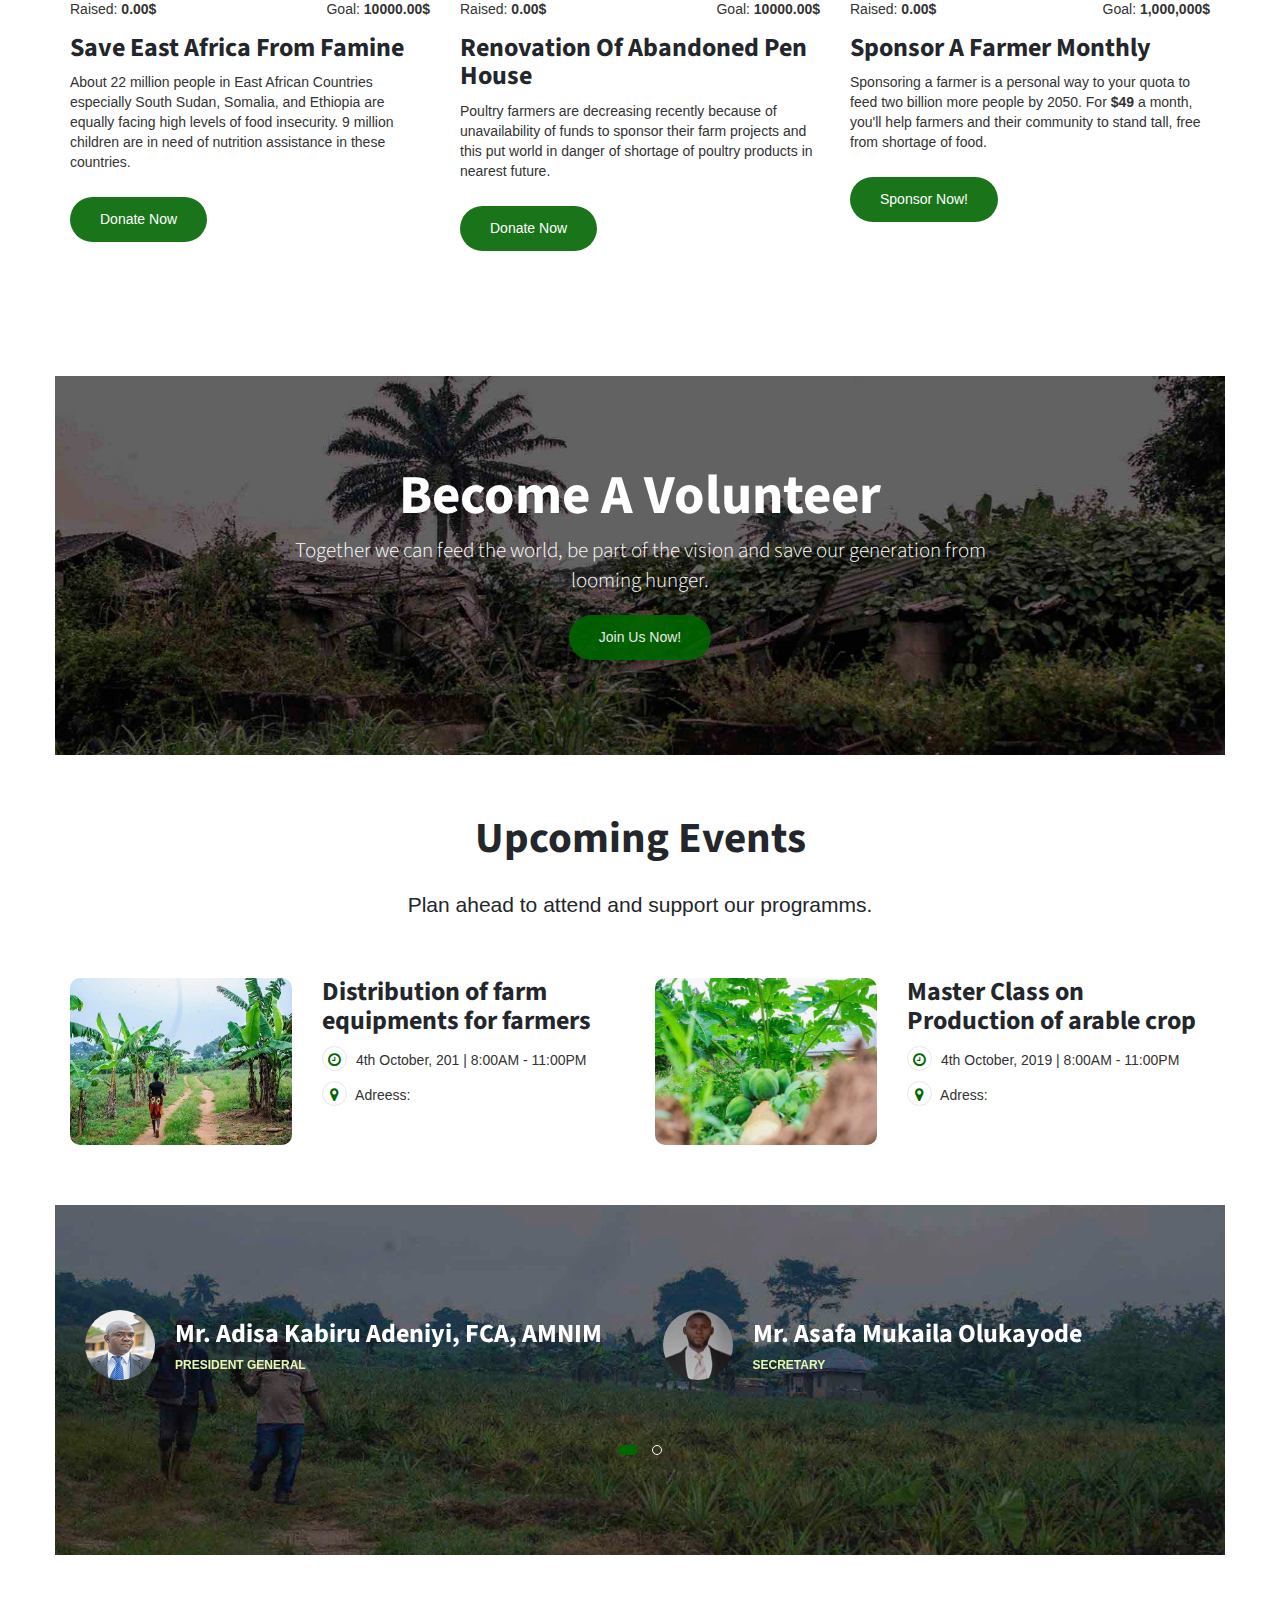
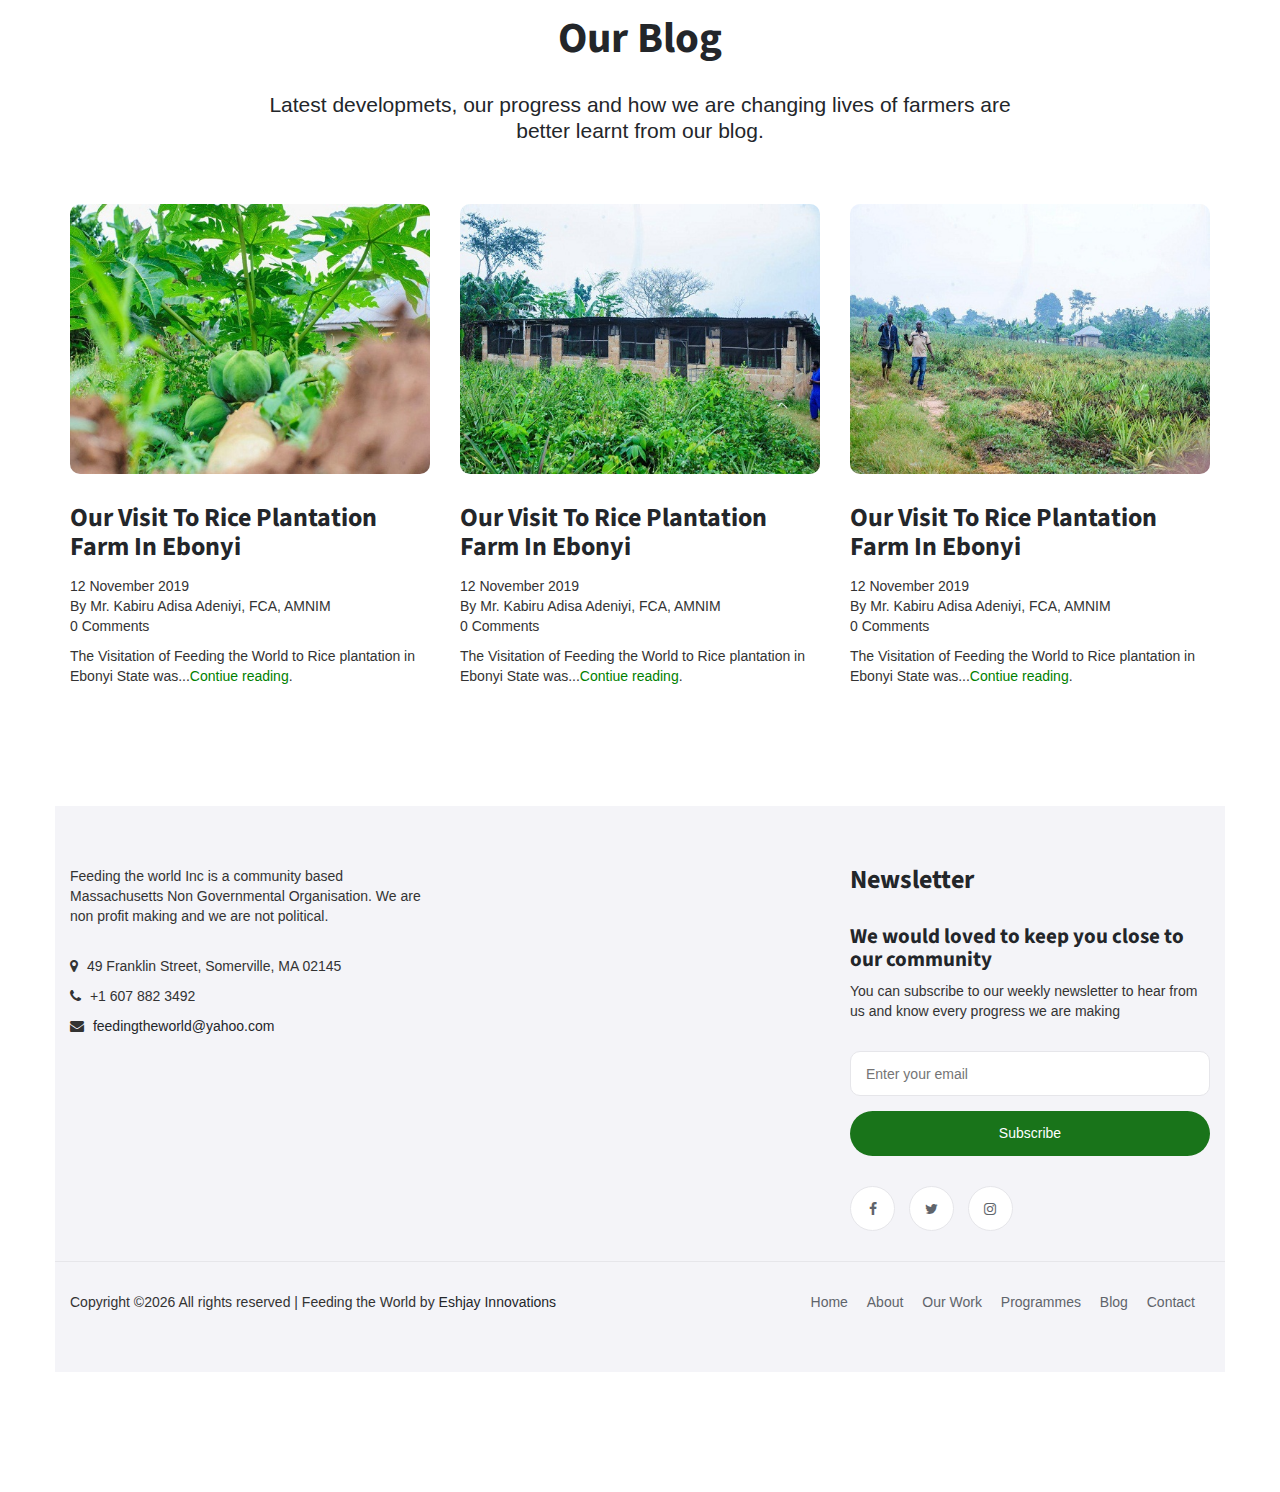
==== commit 52a73d80: "uploaded new index" ====
--- a/index.html
+++ b/index.html
@@ -41,7 +41,7 @@
 					<div class="navbar-header">
 						<!-- Logo -->
 						<div class="navbar-brand">
-							<a class="logo" href="index.html" style="font-family: Atkins-Bold;"><img src="img/logo.jpg" alt="feeding-the-world"> Feeding The World</a>
+							<a class="logo" href="index.html" style="font-family: Atkins-Bold; font-weight: bold;"><img src="img/logo.jpg" alt="feeding-the-world"> Feeding The World</a>
 						</div>
 						<!-- Logo -->
 
@@ -51,11 +51,11 @@
 						</button>
 						<!-- Mobile toggle -->
 
-						<!-- Mobile Search toggle -->
+						<!-- Mobile Search toggle
 						<button class="search-toggle-btn">
 							<i class="fa fa-search"></i>
 						</button>
-						<!-- Mobile Search toggle -->
+						 Mobile Search toggle -->
 					</div>
 
 					<!-- Search
@@ -79,11 +79,11 @@
 							<li><a href="about-us.html">Our Approach</a></li>
 						</ul>
 					</li>
-						<li class="has-dropdown"><a href="#">Programmes</a>
+						<li class="has-dropdown disable"><a href="#">Programmes</a>
 						<ul class="dropdown">
-							<li><a href="single-event.html">Online Lectures</a></li>
-							<li><a href="single-cause.html">Offline Class</a></li>
-							<li><a href="single-cause.html">Extension Services</a></li>
+							<li ><a href="#">Online Lectures</a></li>
+							<li ><a href="#">Offline Class</a></li>
+							<li ><a href="#">Extension Services</a></li>
 						</ul>
 					</li>
 						<li><a href="donation.html">Donation</a></li>
@@ -109,7 +109,7 @@
 								<div class="home-content">
 									<h1>Save the World from Hunger</h1>
 									<p class="lead">The abandoned pen house as a result of lack fund. Imagine if you can revive this pen house, how many poultry products you will make available for the world.</p>
-									<a href="donation.html" class="primary-button">See How You Can</a>
+									<a href="donation.html" class="primary-button alead">See How You Can</a>
 								</div>
 							</div>
 						</div>
@@ -183,7 +183,7 @@
 					</div>
 					<div class="about-content">
 						<p>Our unique approach focuses on combining ethnographic approaches to defining problems, and co-creating market-based solutions that have ecological validity. We develop customized tools to identify priority communities for our programming based on potential to benefit from interventions across the value chain, and readiness for intervention.</p>
-						<a href="about-us" class="primary-button">Read More</a>
+						<a href="about-us.html" class="primary-button">Read More</a>
 					</div>
 				</div>
 				<!-- /about content -->
@@ -210,7 +210,7 @@
 			<!-- row -->
 			<div class="row">
 				<!-- number -->
-				<div class="col-md-3 col-sm-6">
+				<div class="col-md-3 col-xs-6">
 					<div class="number">
 						<i class="fa fa-smile-o"></i>
 						<h3>00</h3>
@@ -220,7 +220,7 @@
 				<!-- /number -->
 
 				<!-- number -->
-				<div class="col-md-3 col-sm-6">
+				<div class="col-md-3 col-xs-6">
 					<div class="number">
 						<i class="fa fa-building"></i>
 						<h3>00</h3>
@@ -230,7 +230,7 @@
 				<!-- /number -->
 
 				<!-- number -->
-				<div class="col-md-3 col-sm-6">
+				<div class="col-md-3 col-xs-6">
 					<div class="number">
 						<i class="fa fa-money"></i>
 						<h3>00</h3>
@@ -240,7 +240,7 @@
 				<!-- /number -->
 
 				<!-- number -->
-				<div class="col-md-3 col-sm-6">
+				<div class="col-md-3 col-xs-6">
 					<div class="number">
 						<i class="fa fa-handshake-o"></i>
 						<h3>10</h3>
@@ -440,8 +440,8 @@
 				<!-- cta content -->
 				<div class="col-md-offset-2 col-md-8">
 					<div class="cta-content text-center">
-						<h1 style="color: black;">Become A Volunteer</h1>
-						<h5 class="lead" style="color: black">Together we can feed the world, be part of the vision and save our generation from looming hunger.</h5>
+						<h1 style="color: white;">Become A Volunteer</h1>
+						<h5 class="lead" style="color: white;">Together we can feed the world, be part of the vision and save our generation from looming hunger.</h5>
 						<a href="volunteer.html" class="primary-button">Join Us Now!</a>
 					</div>
 				</div>
@@ -530,7 +530,7 @@
 									<img src="./img/avatar-1.jpg" alt="">
 								</div>
 								<h3>Mr. Adisa Kabiru Adeniyi, <strong> FCA, AMNIM</strong></h3>
-								<span style="color: black;"><strong>President General</strong></span>
+								<span style="color: #e4f6af;"><strong>President General</strong></span>
 							</div>
 						</div>
 						<!-- /testimonial -->
@@ -542,7 +542,7 @@
 									<img src="./img/avatar-2.jpg" alt="">
 								</div>
 								<h3>Mr. Asafa Mukaila Olukayode</h3>
-								<span style="color: black;"><strong> Secretary</span></strong>
+								<span style="color: #e4f6af;"><strong> Secretary</span></strong>
 							</div>
 						</div>
 						<!-- /testimonial -->
@@ -554,7 +554,7 @@
 									<img src="./img/avatar-3.jpg" alt="">
 								</div>
 								<h3>Mr. Shittu Raman Ayodele</h3>
-								<span style="color: black;"><strong>Board Member</strong></span>
+								<span style="color: #e4f6af;"><strong>Board Member</strong></span>
 							</div>
 						</div>
 						<!-- /testimonial -->
@@ -566,7 +566,7 @@
 									<img src="./img/avatar-4.jpg" alt="">
 								</div>
 								<h3>Ganiyu Wakilat Aderonke</h3>
-								<span style="color: black;"><strong>Treasurer</strong></span>
+								<span style="color: #e4f6af;"><strong>Treasurer</strong></span>
 							</div>
 							</div>
 						</div>
@@ -676,9 +676,9 @@
 					<!-- footer contact -->
 					<div class="col-md-4">
 						<div class="footer">
-							<div class="footer-logo">
-								<a class="logo" href="#"><img src="./img/logo.png" alt=""></a>
-							</div>
+						<!--	<div class="footer-logo">
+								<a class="logo" href="#"><img src="img/logo.jpg" alt=""></a>
+							</div> -->
 							<p>Feeding the world Inc is a community based Massachusetts Non Governmental Organisation. We are non profit making and we are not political.</p>
 							<ul class="footer-contact">
 								<li><i class="fa fa-map-marker"></i> 49 Franklin Street, Somerville, MA 02145</li>
@@ -710,9 +710,7 @@
 							<ul class="footer-social">
 								<li><a href="#"><i class="fa fa-facebook"></i></a></li>
 								<li><a href="#"><i class="fa fa-twitter"></i></a></li>
-								<li><a href="#"><i class="fa fa-google-plus"></i></a></li>
 								<li><a href="#"><i class="fa fa-instagram"></i></a></li>
-								<li><a href="#"><i class="fa fa-pinterest"></i></a></li>
 							</ul>
 						</div>
 					</div>
@@ -734,11 +732,11 @@
 					</div>
 
 					<div class="col-md-6 col-md-pull-6">
-						<div class="footer-copyright">
-							<span><!-- Link back to Colorlib can't be removed. Template is licensed under CC BY 3.0. -->
+					<div class="footer-copyright">
+			<span>
 Copyright &copy;<script>document.write(new Date().getFullYear());</script> All rights reserved | Feeding the World by <a href="#" target="_blank">Eshjay Innovations</a>
-<!-- Link back to Colorlib can't be removed. Template is licensed under CC BY 3.0. --></span>
-						</div>
+			</span>
+				</div>
 					</div>
 				</div>
 				<!-- /footer copyright & nav -->
@@ -755,4 +753,4 @@
 		<script src="js/main.js"></script>
 
 	</body>
-</html>
+</html>